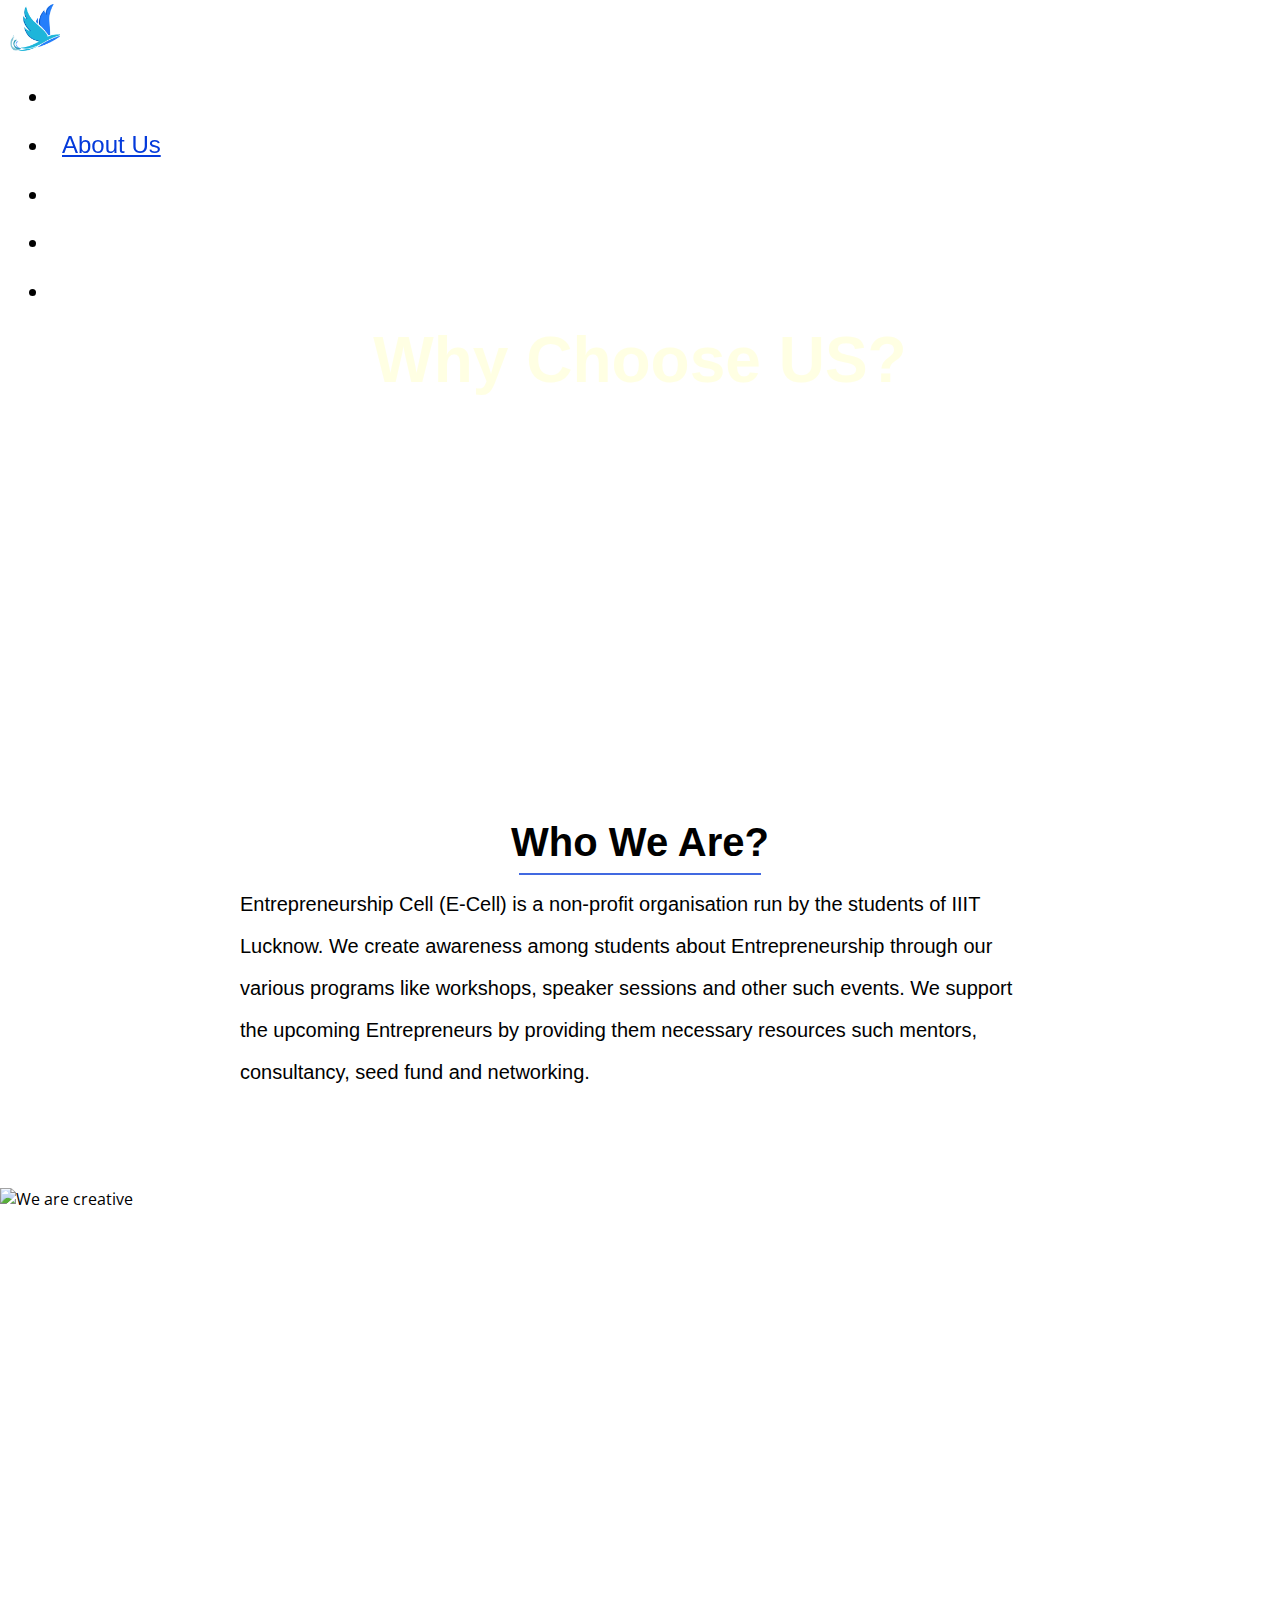
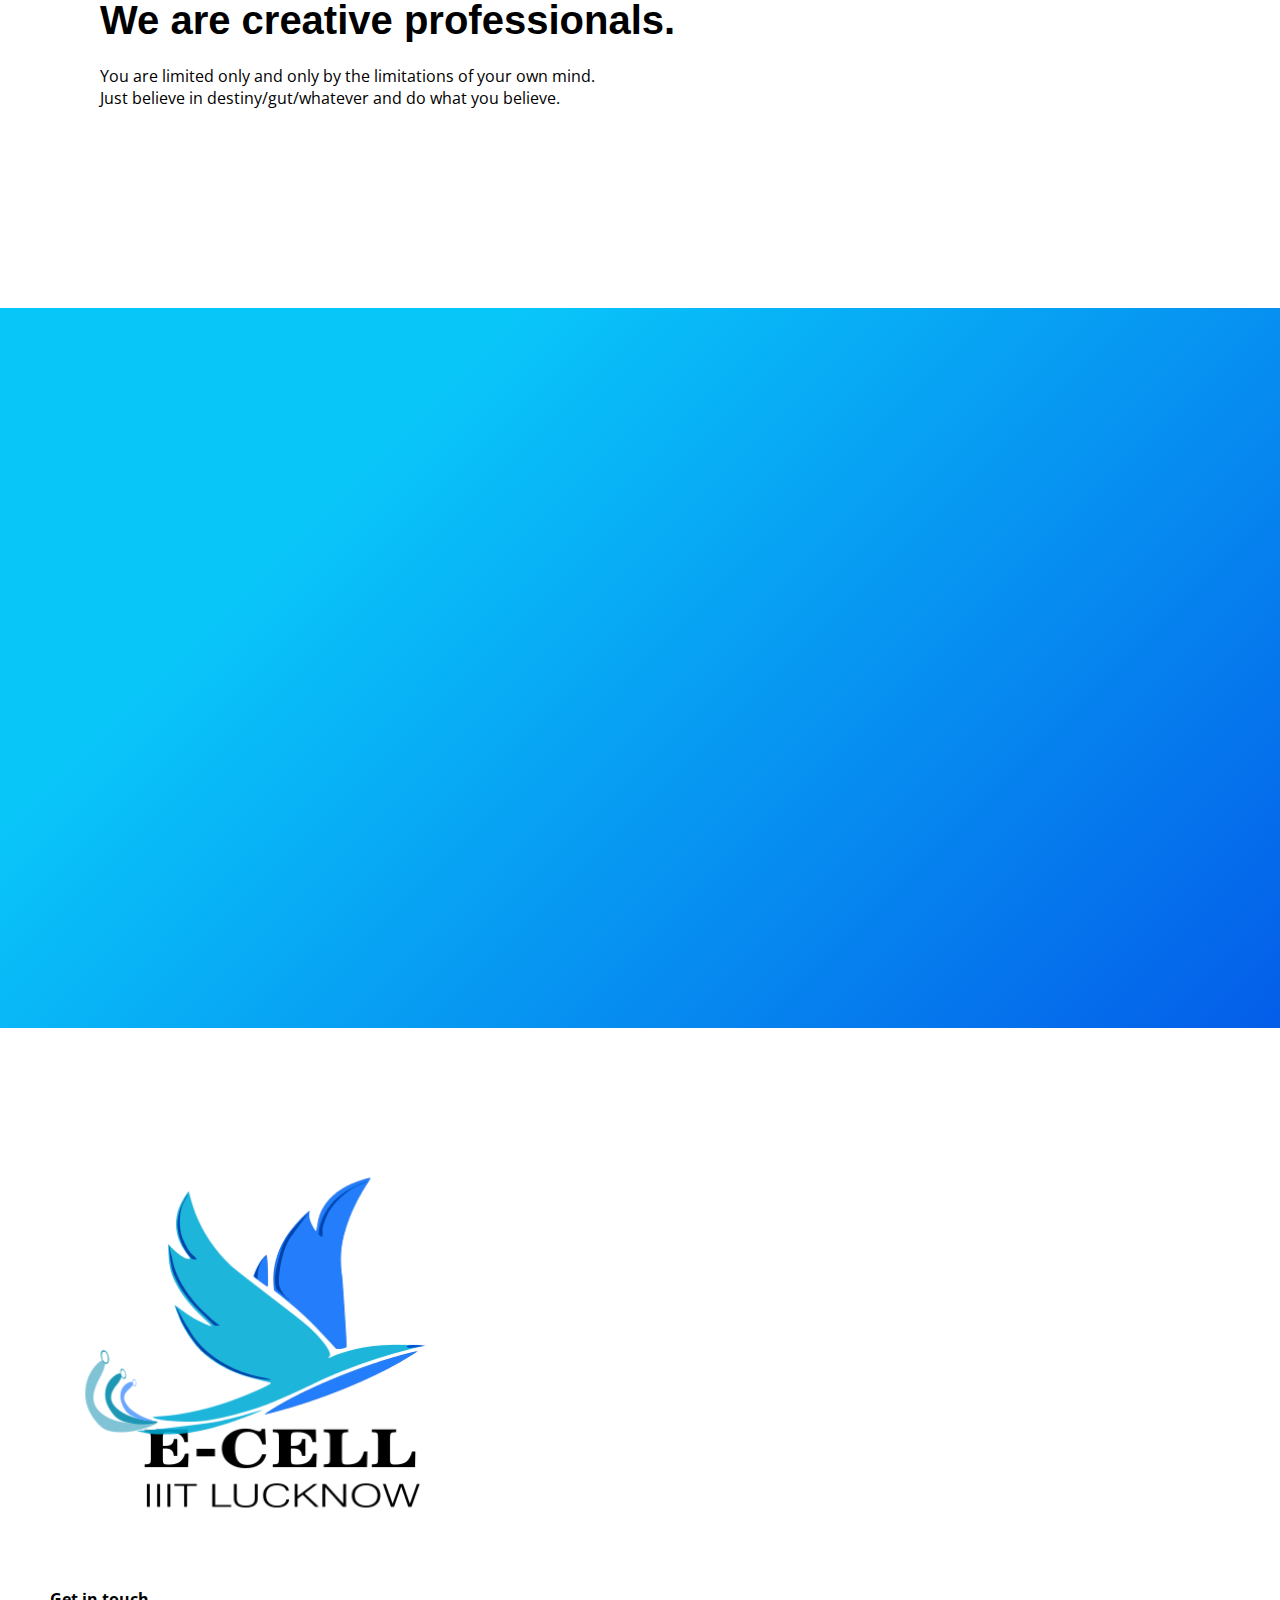
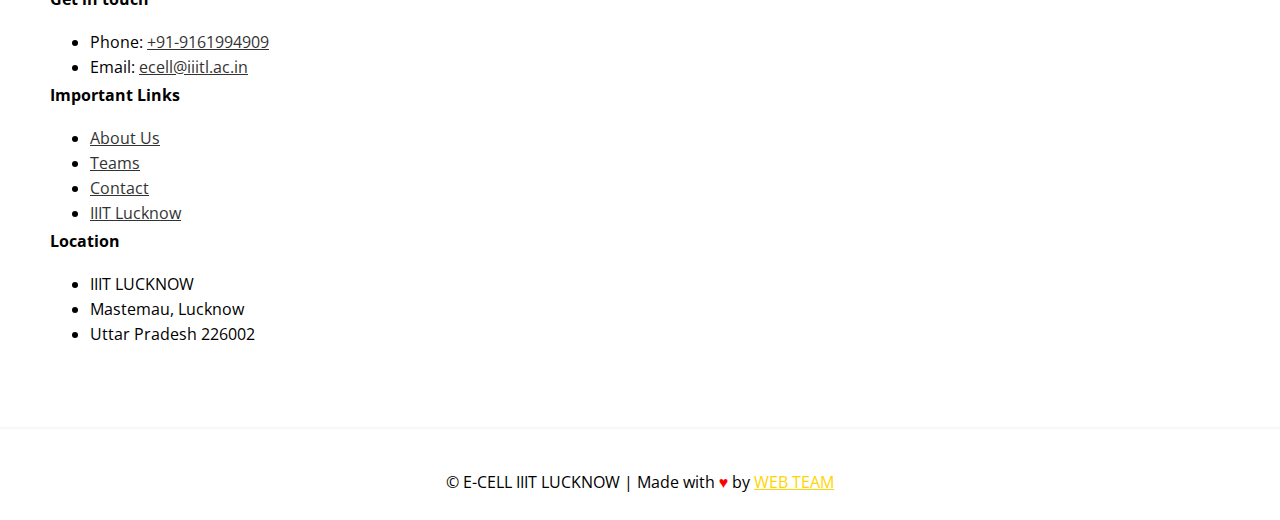
==== about-us.html @ 25e3144c "added important link" ====
<!DOCTYPE html>
<html lang="en">
<head>

    <meta http-equiv="Content-Type" content="text/html; charset=utf-8">
    <meta http-equiv="X-UA-Compatible" content="IE=edge">

    <title>About Us | E-CELL IIIT Lucknow</title>
    <meta name="keywords" content="html, css, twitter bootstrap, javascript, jquery, responsive, e cell, e-cell, lucknow, IIITL">

    <meta name="viewport" content="width=device-width, minimum-scale=1.0, maximum-scale=1.0">
    <meta name="apple-mobile-web-app-capable" content="yes">

    <link href='http://fonts.googleapis.com/css?family=Open+Sans:400,300,600,700' rel='stylesheet' type='text/css'>
    <script src="https://kit.fontawesome.com/bdee93272c.js" crossorigin="anonymous"></script>

    <link rel="icon" type="image/png" sizes="16x16" href="assets/img/logo.png">
    <link href="assets/css/bootstrap.min.css" rel="stylesheet">
    <link href="assets/css/style.css" rel="stylesheet">
    <link href="assets/css/responsive.css" rel="stylesheet">
    <link href="assets/css/colors.css" rel="stylesheet">


</head>
<body>

    <header id="masthead" class="site-header" data-anchor-target=".hero" data-top="background: rgba(59,58,54,0); border-bottom-color: rgba(226,226,226,0);" data-top-bottom="background: rgba(59,58,54,1); border-bottom-color: rgba(226,226,226,1);">

        <nav id="primary-navigation" class="site-navigation">

            <div class="container-fluid">

                <div class="navbar-header">

                    <a href="index.html" class="site-title yellow-text"><img src="assets/img/E-cell-Bird.png" class="site-logo"></a>

                </div>

                <div class="main-menu" id="perfect-navbar-collapse">

                    <ul class="nav navbar-nav navbar-right">

                        <li class="right-nav-links"><a href="index.html">Home</a></li>
                        <li class="active right-nav-links"><a href="about-us.html">About Us</a></li>
                        <li class="right-nav-links"><a href="teams.html">Teams</a></li>
                        <li class="right-nav-links"><a href="https://ecell-iiitl.github.io/Start-the-buckup/">Events</a></li>
                        <li class="right-nav-links"><a href="contact.html">Contact</a></li>

                    </ul>

                </div>

            </div>

        </nav>

    </header>

    <div class="hero hero-max-720 hero-about-us background-overlay">

        <div class="hero-text">
            <h1 class="white-text">Why Choose US?</h1>
        </div>
        <div class="hero-arrow">
             <a class="scrollTo" href="#"><i class="fa fa-angle-down" aria-hidden="true"></i></a>
        </div>

    </div>

    <main id="main" class="site-main">

        <section class="site-section-small section-who-we-are">

            <div class="container-fluid">

                <h2 class="section-title text-center pb-50">Who We Are?</h2>
                <hr class="custom-hr">

                <div class="row">

                    <div class="col container-fluid-custom">
                        <p class="section-text">Entrepreneurship Cell (E-Cell) is a non-profit organisation run by the students of IIIT Lucknow. We create awareness
                            among students about Entrepreneurship through our various programs like workshops, speaker sessions and other such events. We support the upcoming Entrepreneurs by providing them necessary resources such mentors, consultancy, seed fund and networking.</p>
                    </div>
                </div>
            </div>

        </section>

        <section class="section-we-are-creative">

            <div class="container-fluid">

                <div class="row">

                    <div class="col-sm-6 hidden-xs">
                        <img class="img-carousel" src="assets/img/we-are-creative.jpg" alt="We are creative">
                    </div>

                    <div class="col-sm-6 project gradient yellow-bg">

                        <div class="project-content">

                            <h3 class="section-title">We are creative professionals.</h3>
                            <br>
                            <p class="small-title mb-30">You are limited only and only by the limitations
                                of your own mind. Just believe in destiny/gut/whatever and do what you believe.
                            </p>
                            <a href="./contact.html" class="white-text">Contact Us</a>

                        </div>

                    </div>

                </div>

            </div>

        </section>

        <section class="social-networks">

            <div class="container-fluid">

                <div class="row">

                    <a class="white-text black-bg twitter-bg" href="https://www.youtube.com/channel/UCRnnUmtMdoRbL9l6kGh3LZQ" target="_blank"><i class="fab fa-youtube" aria-hidden="true"></i></a>
                    <a class="white-text gray-bg facebook-bg" href="https://www.facebook.com/ecelliiitl/" target="_blank"><i class="fa fa-facebook" aria-hidden="true"></i></a>
                    <a class="white-text black-bg google-plus-bg" href="mailto:ecell@iiitl.ac.in" target="_blank"><i class="fa fa-google-plus" aria-hidden="true"></i></a>
                    <a class="white-text gray-bg linkedin-bg" href="https://www.linkedin.com/company/e-cell-iiit-lucknow/" target="_blank"><i class="fa fa-linkedin" aria-hidden="true"></i></a>

                </div>

            </div>

        </section>

    </main>

    <footer id="colophon" class="site-footer">

        <div class="container">

            <div class="row">

                <div class="col-md-3 col-xs-6">

                    <div class="mb-xs-20">
                        <a href="index.html" class="site-title yellow-text"><img src="assets/img/eCell-Logo.png" class="footer-logo"></a>
                        <p class="mb-0"></p>
                    </div>

                </div>

                <div class="col-md-3 col-xs-6">

                    <div class="mb-xs-20">
                        <h4 class="small-title">Get in touch</h4>
                        <ul class="list-unstyled">
                            <li>Phone: <a href="tel:+9161994909">+91-9161994909</a></li>
                            <li>Email: <a href="mailto:ecell@iiitl.ac.in">ecell@iiitl.ac.in</a></li>
                        </ul>
                    </div>

                </div>

                <div class="col-md-3 col-xs-6">

                    <div class="mb-xs-20">
                        <h4 class="small-title">Important Links</h4>
                        <ul class="list-unstyled">
                            <li><a href="about-us.html">About Us</a></li>
                            <li><a href="teams.html">Teams</a></li>
                            <li><a href="contact.html">Contact</a></li>
                            <li><a href="https://iiitl.ac.in/">IIIT Lucknow</a></li>
                        </ul>
                    </div>

                </div>

                <div class="col-md-3 col-xs-6">

                    <div class="mb-xs-20">
                        <h4 class="small-title">Location</h4>
                        <ul class="list-unstyled">
                            <li>IIIT LUCKNOW</li>
                            <li>Mastemau, Lucknow</li>
                            <li>Uttar Pradesh 226002</li>

                        </ul>
                    </div>

                </div>

            </div>

        </div>

        <div class="copyright">
            <p>&copy; E-CELL IIIT LUCKNOW | Made with <font style="color:red">&hearts;</font> by <a href="teams.html#web-team" class="yellow-text">WEB
                    TEAM</a></p>
        </div>

    </footer>


    <script src="https://ajax.googleapis.com/ajax/libs/jquery/3.1.1/jquery.min.js"></script>
    <script src="assets/js/bootstrap.min.js"></script>
    <script src="assets/js/jquery.slicknav.min.js"></script>
    <script src="assets/js/slick.min.js"></script>
    <script src="assets/js/touchswipe.min.js"></script>
    <script src="assets/js/skrollr.min.js"></script>
    <script src="assets/js/jquery.countTo.min.js"></script>
    <script src="assets/js/script.js"></script>

</body>
</html>
---- assets/css/style.css ----
/*
* - CUSTOM RESETS
    - Buttons
    - Forms
* - ELEMENTS
    - Tabs
    - Accordion
    - Slick Slider
* - LAYOUT
* - HEADER
    - Site Logo
    - Navigation
* - HERO (BANNER)
* - HOMEPAGE SECTIONS
    - Quote
    - Featured Works
    - Service
    - Team
    - Social networks
* - PAGES
    - ABOUT-US
    - CONTACT
* - FOOTER
*
*/

/* CUSTOM RESETS
================================================== */
/* body{
  background-image: url(contact-background-image.jpg);
} */



.gradient{
  /* background: rgb(34,227,223); */
  background-color: #045de9;
  background-image: linear-gradient(315deg, #045de9 0%, #09c6f9 74%);
}
html {
  scroll-behavior: smooth;
}
/* a {
     color: #ffd500;
} */
.tagline-description{
  line-height: 1.7em;
  font-size:1.2em;
}
.tag-title{
  font-size:2em !important;
  padding-bottom:6%;
  padding-left:5%;
}
.site-logo{
  width:50px;
  /* height:14%; */

}
.footer-logo{
  width:40%;
  height:40%;
}
.right-nav-links{
  margin-top:1.5%;
  font-family: 'Oxygen', sans-serif;
}
a:focus,
a:hover {
    color: #3B3A36;
    outline: 0 none;
    text-decoration: none;
}

a,
button {
    transition: all 0.25s ease-in-out;
    -moz-transition: all 0.25s ease-in-out;
    -webkit-transition: all 0.25s ease-in-out;
    -o-transition: all 0.25s ease-in-out;
    -ms-transition: all 0.25s ease-in-out;
    cursor: pointer;
}

h1, h2, h3, h4, h5, h6 {
    margin-top: 0;
}

.IIE-cards{
  padding-bottom:30px;   /*in phone view for proper view*/
}
.IIE-container{
  padding-bottom: 0px !important;
  padding-top:70px !important;
}
.IIE-row{
  padding-left:0px !important;
  padding-right:0px !important;
}
.container-fluid-custom{
  max-width: 55%;
  margin:auto;
}
.top-team-page{
  width:80%;
}
.custom-hr{
  border: 1px solid royalblue;
  width:20%;
}
.nr-custom-hr{
  border: 1px solid red;
  width:50%;
}
.br-custom-hr{
  border: 1px solid royalblue;
  width:50%;
}

.team-hr{
 border: 1px solid royalblue;
}
.team-titles{                           /*for team page titles fonts*/
  font-family: 'Rubik', sans-serif;
}
.team-core-heading{
  margin-bottom:2vw;
  margin-top:2vw;
}
@media (max-width: 1500px) {
  .container-fluid-custom {
    max-width: 95% !important;
  }
}
@media (max-width: 750px){
  .custom-hr{
    width:33%;
  }
  .team-hr{
    width:80%;
  }
}


/*
 * Buttons
 */
.btn {
    background-color: #fff;
    color: #292a2c;
    font-size: 16px;
    line-height: 45px;
    padding: 0 50px;
    border: 0;
    border-radius: 0;
}

.btn i {
  font-size: 20px;
}

/* btn sizes */
.btn-small {
    font-size: 12px;
    line-height: 24px;
    padding: 0 20px;
}

.btn-medium {
    font-size: 14px;
    line-height: 36px;
    padding: 0 30px;
}

/* btn colors */
.btn-yellow {
    background-color: #ffd500;
    color: #fff;
}

.btn-transparent {
    border:1px solid #e6e6e8;
    background: transparent;
}

.btn-yellow-transparent {
    color: #de614b;
    border: 1px solid #de614b;
}

.btn:hover,
.btn:focus {
    background-color: #d5d5d5;
    outline: none;
    box-shadow: none;
}

.btn-yellow-border {
    border: 1px solid #ffd500;
}

.btn.btn-yellow-border:hover,
.btn.btn-yellow-border:focus {
    background-color: #ffd500;
    color: #fff;
}

.btn-gray-border {
    border: 1px solid #d5d5d5;
}

.btn.btn-gray-border:hover,
.btn.btn-gray-border:focus {
    background-color: #d5d5d5;
}


/*
 * Forms
 */

 /* Input fields */
.form-control {
    position: relative;
    height: 40px;
    width: 100%;
    padding: 10px;
    margin-bottom: 15px;
    border-radius: 0;
    box-shadow: none;
    background-color: #f9f8f8;
    border: 1px solid #f9f8f8;
    outline: 0 none transparent;
    -webkit-appearance:none;
    transition: border-color 0.25s ease-in-out;
    -moz-transition: border-color 0.25s ease-in-out;
    -webkit-transition: border-color 0.25s ease-in-out;
    -o-transition: border-color 0.25s ease-in-out;
    -ms-transition: border-color 0.25s ease-in-out;
}

textarea {
    min-height: 160px;
    resize: none;
}

.form-control:focus {
    border-color: #0ecff1;
    box-shadow: none;
}

.form-horizontal a {
    display: inline-block;
}

input[type=search] + button {
    border: 0;
    background: none;
    position: absolute;
    top: 50%;
    right: 5px;
    transform: translateY(-50%);
    -moz-transform: translateY(-50%);
    -webkit-transform: translateY(-50%);
    -o-transform: translateY(-50%);
    -ms-transform: translateY(-50%);
}

input[type=search] + button:hover,
input[type=search] + button:focus {
    color: #ffd500;
}

/* Checkbox fields */
input[type=checkbox],
input[type=radio] {
    position: absolute;
    visibility: hidden;
    height: auto;
    margin-top: 0;
}

.checkbox {
    margin: 0;
}

.checkbox + .checkbox,
.radio-btn + .radio-btn {
    margin-top: 15px;
}

.checkbox [type="checkbox"]:not(:checked) + label,
.checkbox [type="checkbox"]:checked + label {
    position: relative;
    padding-left: 30px;
    cursor: pointer;
}

.checkbox [type="checkbox"]:not(:checked) + label:before,
.checkbox [type="checkbox"]:checked + label:before {
    content: '';
    position: absolute;
    left:0;
    width: 20px;
    height: 20px;
    background-color: #f9f8f8;
    border: 1px solid #f9f8f8;
    box-shadow: none;
    transition: border-color .2s;
    -webkit-transition: border-color .2s;
    -ms-transition: border-color .2s;
    -o-transition: border-color .2s;
    -ms-transition: border-color .2s;
}

.checkbox [type="checkbox"]:not(:checked) + label:after,
.checkbox [type="checkbox"]:checked + label:after {
    content: '\f00c';
    font-family: 'FontAwesome';
    position: absolute;
    top: 50%;
    left: 3px;
    font-size: 15px;
    color: #ffd500;;
    transform: translateY(-50%);
    -webkit-transform: translateY(-50%);
    -ms-transform: translateY(-50%);
    -o-transform: translateY(-50%);
    -ms-transform: translateY(-50%);
      transition: opacity .2s;
    -webkit-transition: opacity .2s;
    -ms-transition: opacity .2s;
    -o-transition: opacity .2s;
    -ms-transition: opacity .2s;
}

.checkbox [type="checkbox"]:not(:checked) + label:after {
    opacity: 0;
}

.checkbox [type="checkbox"]:checked + label:after {
    opacity: 1;
}

.checkbox [type="checkbox"]:disabled:not(:checked) + label:before,
.checkbox [type="checkbox"]:disabled:checked + label:before {
    box-shadow: none;
    border-color: #bbb;
    background-color: #ddd;
}

.checkbox [type="checkbox"]:disabled:checked + label:after {
    color: #999;
}
.checkbox [type="checkbox"]:disabled + label {
    color: #aaa;
}

.checkbox [type="checkbox"]:checked:focus + label:before,
.checkbox [type="checkbox"]:not(:checked):focus + label:before {
    border: 1px dotted #ffd500;
}

.checkbox [type="checkbox"]:not(:checked) + label:hover:before,
.checkbox [type="checkbox"]:checked + label:hover:before {
    border: 1px solid #ffd500;
}

/* Radiobutton fields */
.radio-btn label {
    font-weight: 400;
}

.radio-btn [type="radio"]:not(:checked) + label,
.radio-btn [type="radio"]:checked + label {
    position: relative;
    padding-left: 30px;
    cursor: pointer;
    margin-bottom: 0;
}

.radio-btn [type="radio"]:not(:checked) + label:before,
.radio-btn [type="radio"]:checked + label:before {
    content: '';
    position: absolute;
    left:0;
    top: 50%;
    width: 20px;
    height: 20px;
    background-color: #f9f8f8;
    border: 1px solid #f9f8f8;
    border-radius: 50px;
    box-shadow: none;
    transform: translateY(-50%);
    -webkit-transform: translateY(-50%);
    -ms-transform: translateY(-50%);
    -o-transform: translateY(-50%);
    -ms-transform: translateY(-50%);
    transition: border-color .2s;
    -webkit-transition: border-color .2s;
    -ms-transition: border-color .2s;
    -o-transition: border-color .2s;
    -ms-transition: border-color .2s;
}

.radio-btn [type="radio"]:not(:checked) + label:after,
.radio-btn [type="radio"]:checked + label:after {
    content: '';
    position: absolute;
    width: 12px;
    height: 12px;
    top: 50%;
    left: 4px;
    background-color: #ffd500;
    border-radius: 50px;
    transform: translateY(-50%);
    -webkit-transform: translateY(-50%);
    -ms-transform: translateY(-50%);
    -o-transform: translateY(-50%);
    -ms-transform: translateY(-50%);
    transition: opacity .2s;
    -webkit-transition: opacity .2s;
    -ms-transition: opacity .2s;
    -o-transition: opacity .2s;
    -ms-transition: opacity .2s;
}

.radio-btn [type="radio"]:not(:checked) + label:after {
    opacity: 0;
}
.radio-btn [type="radio"]:checked + label:after {
    opacity: 1;
}

.radio-btn [type="radio"]:disabled:not(:checked) + label:before,
.radio-btn [type="radio"]:disabled:checked + label:before {
    box-shadow: none;
    border-color: #bbb;
    background-color: #ddd;
}

.radio-btn [type="radio"]:disabled:checked + label:after {
    color: #999;
}

.radio-btn [type="radio"]:disabled + label {
    color: #aaa;
}

.radio-btn [type="radio"]:checked:focus + label:before,
.radio-btn [type="radio"]:not(:checked):focus + label:before {
    border: 1px dotted #ffd500;
}

.radio-btn [type="radio"]:checked + label:hover:before,
.radio-btn [type="radio"]:not(:checked) + label:hover:before {
    border: 1px solid #ffd500;
}

/* Selectpicker */
.selectpicker-hidden {
    display: none;
    visibility: hidden;
    padding-right: 10px;
}

.selectpicker {
    cursor: pointer;
    position: relative;
    font-size: 16px;
    width: 220px;
    height: 40px;
}

.selectpicker-styled {
    position: absolute;
    top: 0;
    right: 0;
    bottom: 0;
    left: 0;
    padding: 8px 15px;
    background-color: #f9f8f8;
    border: 1px solid #f9f8f8;
    -moz-transition: all 0.2s ease-in;
    -o-transition: all 0.2s ease-in;
    -ms-transition: all 0.2s ease-in;
    -webkit-transition: all 0.2s ease-in;
    transition: all 0.2s ease-in;
}

.selectpicker-styled:after {
    content: "\f107";
    font-family: "FontAwesome";
    position: absolute;
    top: 50%;
    right: 10px;
    transform: translateY(-50%);
    -moz-transform: translateY(-50%);
    -webkit-transform: translateY(-50%);
    -o-transform: translateY(-50%);
    -ms-transform: translateY(-50%);
}

.selectpicker-styled:hover,
.selectpicker-styled:active,
.selectpicker-styled.active {
    border-color: #ffd500;
}

.selectpicker-styled:active:after,
.selectpicker-styled.active:after {
    content: "\f106";
}

.selectpicker-options {
    display: none;
    position: absolute;
    top: 100%;
    right: 0;
    left: 0;
    z-index: 999;
    margin: 0;
    padding: 0;
    list-style: none;
    background-color: #f9f8f8;
}

.selectpicker-options li {
    padding: 12px 15px;
    border: 1px solid #ffd500;
    border-top: 0;
    -moz-transition: all 0.15s ease-in;
    -o-transition: all 0.15s ease-in;
    -ms-transition: all 0.15s ease-in;
    -webkit-transition: all 0.15s ease-in;
    transition: all 0.15s ease-in;
}

.selectpicker-options li:hover {
    color: #ffd500;
    border-color: #ffd500;
}

/* ELEMENTS
================================================== */
/*  Tabs  */
.tab-style {
    border-bottom: none;
}

.tab-style + .tab-content {
    padding: 15px;
    background-color: #f9f8f8;
}

.nav-tabs.tab-style > li.active > a {
    background-color: #ffd500;
    border: 1px solid #ffd500;
}

.nav-tabs.tab-style > li > a {
    position: relative;
    color: #333333;
    margin-right: 0;
    background-color: #f9f8f8;
    border: 1px solid #f9f8f8;
    border-radius: 0;
}

.nav-tabs.tab-style > li + li {
    margin-left: 10px;
}

.nav-tabs.tab-style > li > a:hover {
    border-color: #ffd500;
}

/* Accordion */
.accordion.panel-group {
    margin-bottom: 0;
}

.accordion.panel-group .panel + .panel {
    margin-top: 0;
}

.accordion .panel {
    border: 0;
    box-shadow: none;
}

.accordion .collapsed {
    height: auto;
}

.accordion .panel-heading {
    background-color: transparent;
    padding: 0;
}

.accordion .panel-heading a {
    display: inline-block;
    position: relative;
    width: 100%;
    padding: 10px 40px 10px 15px;
    color: #333;
    background-color: #ffd500;
}

.accordion .panel-heading a.collapsed {
    background-color: #f9f8f8;
}

.accordion .panel-heading a.collapsed:hover,
.accordion.accordion-gray .panel-heading a.collapsed:hover{
    background-color: #ffd500;
}

.accordion .panel-heading a.collapsed::after {
  content: "\f107";
}

.accordion .panel-heading a::after {
  font-family: "FontAwesome";
  content: "\f106";
  position: absolute;
  top: 50%;
  right: 15px;
  transform: translateY(-50%);
  -moz-transform: translateY(-50%);
  -o-transform: translateY(-50%);
  -ms-transform: translateY(-50%);
  -webkit-transform: translateY(-50%);
}

.accordion .panel-group .panel-heading + .panel-collapse > .panel-body,
.accordion .panel-default > .panel-heading + .panel-collapse > .panel-body {
  background-color: #f9f8f8;
  border: none;
}

/* Accordion-gray */
.accordion.accordion-gray  .panel-heading a {
  color: #fff;
}

.accordion.accordion-gray .panel-heading a.collapsed {
  background-color: #3B3A36;
}

/* Slider */
.slick-slider {
  position: relative;
  display: block;
  box-sizing: border-box;
  -webkit-user-select: none;
     -moz-user-select: none;
      -ms-user-select: none;
          user-select: none;
  -webkit-touch-callout: none;
  -khtml-user-select: none;
  -ms-touch-action: pan-y;
      touch-action: pan-y;
  -webkit-tap-highlight-color: transparent;
}

.slick-list {
  position: relative;
  display: block;
  overflow: hidden;
  margin: 0;
  padding: 0;
}

.slick-list:focus {
  outline: none;
}

.slick-list.dragging {
  cursor: pointer;
  cursor: hand;
}

.slick-slider .slick-track,
.slick-slider .slick-list  {
  -webkit-transform: translate3d(0, 0, 0);
     -moz-transform: translate3d(0, 0, 0);
      -ms-transform: translate3d(0, 0, 0);
       -o-transform: translate3d(0, 0, 0);
          transform: translate3d(0, 0, 0);
}

.slick-track {
  position: relative;
  top: 0;
  left: 0;
  display: block;
}
.slick-track:before,
.slick-track:after {
  display: table;
  content: '';
}

.slick-track:after {
  clear: both;
}

.slick-loading .slick-track {
  visibility: hidden;
}

.slick-slide {
  display: none;
  float: left;
  height: 100%;
  min-height: 1px;
}

[dir='rtl'] .slick-slide {
    float: right;
}

.slick-slide img {
    display: block;
}

.slick-slide.slick-loading img {
    display: none;
}

.slick-slide.dragging img {
    pointer-events: none;
}

.slick-initialized .slick-slide {
    display: block;
}

.slick-loading .slick-slide {
    visibility: hidden;
}

.slick-vertical .slick-slide{
  display: block;
  height: auto;
  border: 1px solid transparent;
}

/* Dots */
.slick-dots {
  position: absolute;
  bottom: -25px;
  display: block;
  width: 100%;
  padding: 0;
  margin: 0;
  list-style: none;
  text-align: center;
}
.slick-dots li {
  position: relative;
  display: inline-block;
  width: 20px;
  height: 20px;
  margin: 0 5px;
  padding: 0;
  cursor: pointer;
}

.slick-dots li button {
  font-size: 0;
  line-height: 0;
  display: block;
  width: 20px;
  height: 20px;
  padding: 5px;
  cursor: pointer;
  color: transparent;
  border: 0;
  outline: none;
  background: transparent;
}

.slick-dots li button:hover,
.slick-dots li button:focus {
  outline: none;
}

/* LAYOUT
================================================== */
html, body {
  width: 100%;
  height: 100%;
  margin: 0;
  padding: 0;
  font-family: 'Open Sans', sans-serif !important;
}

/* Background colors */
.gray-bg {
  background-color: #eee;
}

.yellow-bg {
  background-color: #ffd500;
}

.black-bg {
  background-color: #000;
}

.light-gray-bg {
  background-color: #f9f8f8;
}

.transparent-bg {
  background: transparent;
}

/* Hover backgrounds socials */
a.twitter-bg:hover {
  background-color: #FF0000;
  border-color: #FF0000;
}

a.facebook-bg:hover{
  background-color: #3b5998;
  border-color: #3b5998;
}

a.google-plus-bg:hover{
  background-color: #dd4b39;
  border-color: #dd4b39;
}

a.message-bg:hover {
  background-color: #ff6600;
}

a.linkedin-bg:hover {
  background-color: #007bb5;
  border-color: #007bb5;
}

a.instagram-bg:hover {
  background-color: #125688;
  border-color: #125688;
}

a.white-text:hover {
  color: #333;
}

/* Text colors */
.white-text {
  color: #fff;
}

.gray-text {
  color: #333;
}

.yellow-text {
  color: #ffd500;
}

/* Text styles */
.italic-text {
  font-style: italic;
}

.serif-text {
  font-family: 'Times new roman', serif;
  font-size: 26px;
  margin: 0;
}

/* Breadcrumb */
.breadcrumb {
  border-radius: 0;
  background-color: transparent;
  padding-left: 0px;
}

.breadcrumb li a {
  color: #777e88;
}

.breadcrumb li a:hover {
  text-decoration: underline;
}

.breadcrumb .active {
  color: #ffd500;
}

/* Pagination */
.pagination {
  margin: 0;
  vertical-align: middle;
}

.pagination > li > a {
  border: none;
  color: #292a2c;
  background-color: #f9f8f8;
  padding: 10px 15px;
  font-size: 12px;
}

.pagination > li + li > a {
  margin-left: 5px;
}

.pagination > li.active > a,
.pagination > li > a:hover,
.pagination > li.active > a:hover {
  background-color: #ffd500;
  color: #fff;
}

.pagination > li:first-child > a {
  border-top-left-radius: 0;
  border-bottom-left-radius: 0;
}

.pagination > li:last-child > a {
  border-top-right-radius: 0;
  border-bottom-right-radius: 0;
}

.pagination > li.more > a {
  margin-left: 0;
  padding: 10px 5px;
  pointer-events: none;
  background-color: transparent;
}

.pagination > li.more + li > a {
  margin-left: 0;
}

/* small-title */
.small-title {
  font-size: 16px;
  margin: 0;
}

/* blockquote */
blockquote {
  padding: 0;
  border: 0;
  font-family: 'Times new roman';
}

/* Margin and padding resets */
.mb-0 {margin-bottom: 0px!important;}
.mb-10 {margin-bottom: 10px;}
.mb-30 {margin-bottom: 30px!important;}
.mb-50 {margin-bottom: 50px!important;}
.mb-120 {margin-bottom: 120px!important;}
.my-90 {margin: 90px 0;}
.pb-80 {padding-bottom: 80px!important;}
.pl-100 {padding-left: 100px;}

/* HEADER
================================================== */
.site-header {
  padding: 4px 10px;
  background-color: rgba(59,58,54,0);
  position: fixed;
  width: 100%;
  border-bottom: 1px solid rgba(226,226,226,0);
  z-index: 3;
}

.site-header-fill {
  background-color: rgba(59,58,54,1);
  border-bottom: 1px solid rgba(226,226,226,1);
}

/* Site-logo */

.site-title span {
  font-weight: 700;
}

.site-title a:hover {
  color: #fff;
}

.site-title.yellow-text:hover  {
  color: #ffd500;
}

/* Navigation */
.navbar-nav.navbar-right {
  /* margin-right: 0 !important; */
  font-size:1.5em !important;

}

.navbar-nav > li > a,
.slicknav_nav > li > a {
  line-height: 30px;
  padding: 0 5px ;
  margin:  0 7px;
  /* font-weight: lighter; */
  color: #fff;
}

.navbar-nav > li > a:hover,
.navbar-nav > li.active > a,
.navbar-collapse li a:hover,
.dropdown.open > a,
.dropdown-menu a:hover,
.dropdown:hover > a,
.dropdown-menu>li>a:focus,
.dropdown-menu li a:hover,
.slicknav_nav li.active > a,
.slicknav_nav .dropdown.active > a a,
.slicknav_nav .active .active a {
  color:rgb(4, 58, 219);
}

.slicknav_nav > li > a .slicknav_arrow {
  color: #fff;
}

.dropdown-menu li.active a,
.dropdown-menu li.active a:hover {
  background-color: transparent;
  color: #ffd500;
}

.navbar-nav > li > a:hover,
.navbar-nav > li > a:focus,
.nav .open > a,
.nav .open > a:focus,
.nav .open > a:hover,
.navbar-collapse li a:hover,
.dropdown-menu a:hover,
.dropdown:hover > a,
.dropdown-menu>li>a:focus,
.dropdown-menu li a:hover  {
  background-color: ;
  color:rgb(4, 58, 219)

}

.dropdown-menu {
  display: block;
  opacity: 0;
  visibility: hidden;
  border-radius: 0;
  border: 0;
  border-top: 5px solid #ffd500;
  transition: all 0.2s;
  -moz-transition: all 0.2s;
  -webkit-transition: all 0.2s;
  -o-transition: all 0.2s;
  -ms-transition: all 0.2s;
  -webkit-transition-delay: 0.3s;
  transition-delay: 0.3s;
}

.navbar-nav > li > .dropdown-menu {
  margin-top: 10px;
}

.navbar-nav li a:hover + .dropdown-menu,
.dropdown-menu:hover {
  opacity: 1;
  visibility: visible;
}

.dropdown-menu li a {
  padding: 5px 15px;
}

/* HERO
================================================== */
.hero {
  background: url(../img/bulb.lnk) center no-repeat;
  height: 100%;
  width: 100%;
  display: table;
  position: relative;
  background-size: cover;
  opacity: 0.8;
}

.hero-max-720 {
  max-height: 720px;
}

.hero-about-us {
 background-image: url(../img/about-us.jpg);
 background-size: center cover;
}

.hero-contact {
 background-image: url(../img/contact-2.jpg);
 background-size: center cover;
}

.background-overlay:before {
  content: '';
  /* background-color: rgba(3,3,3, 0.6); */
  height: 100%;
  width: 100%;
  position: absolute;
  top: 0;
  left: 0;
  z-index: 0;
}

.hero-text {
  color: #fff;
  display: table-cell;
  vertical-align: middle;
  position: relative;
  /* font-family:"Poiret+One"; */
  /* font-family:"Dosis"; +1 */
  /* font-family:"Exo"; */
  /* font-family:"Oswald"; */
  /* font-family:"Raleway"; +2 */
  font-family: 'Livvic', sans-serif;
  /* font-family: 'Press Start 2P', cursive; */

}

.hero-text h1 {
  max-width: 790px;
  width: 100%;
  padding: 0 15px;
  font-size: 64px;
  font-weight: 700;
  text-align: center;
  margin: 0 auto;
  color: #ffffdd;
}

.hero-text span {
  position: relative;
  display: inline-block;
  padding-bottom: 20px;
}

.hero-arrow {
  position: absolute;
  bottom: 5%;
  left: 50%;
  transform: translateX(-50%);
  -moz-transform: translateX(-50%);
  -webkit-transform: translateX(-50%);
  -o-transform: translateX(-50%);
  -ms-transform: translateX(-50%);
}

.hero-arrow a {
  color: #fff;
  font-size: 44px;
}

.hero-arrow a:hover {
  color: #ffd500;
}

/* SITEMAIN
================================================== */
.site-main {
  position: relative;
}

/* site-section */
.site-section {
  padding: 50px 0;
}

.site-section-small {
  padding: 90px 40px;
  /* background: url(backmain.jpg); */
}

.section-title {
  position: relative;
  font-size: 40px;
  font-weight: 700;
  /* padding: 30px 0 30px 0; */
  padding-top:10px;
  margin: 0;
  font-family: 'Rubik', sans-serif;
}

.section-title-big {
  font-size: 34px;
  margin:0 0 20px 0;
  font-weight: 700;
}

.section-title-small {
  font-size: 26px;
  margin: 0 0 10px 0;
  font-weight: 700;
}

.section-text {

  line-height: 42px; /*change 25 to 30px*/
  max-width: 800px;
  margin: 0px auto 5px;
  font-size:20px;
  font-family: 'Oxygen', sans-serif;
}

/* PAGES
================================================== */

/*
 * HOMEPAGE
 */

/* Section: Quote */
.quote {
  font-size: 18px;
  margin: 0 auto;
  max-width: 750px;
}

.quote-owner {
  font-weight: 700;
  margin-top: 20px;
  margin-bottom: 0;
}

/* Section: Works */
.section-works .col-md-12 {
	padding: 0 7.5px;
}

.section-works .row {
	margin: 0 -7.5px;
}

.section-works .col-xs-6 {
  padding-left: 7.5px;
  padding-right: 7.5px;
  height: 400px;
}

.section-works{
  padding: 0 7.5px;
}
/* .container-fluid {
  padding: 0px;
} */
.multi-item-controls {
  margin: 30px 0;
  height: 45px;
}

.multi-item-controls .carousel-control {
  background-image: none;
  position: relative;
  display: inline-block;
  width: 75px;
  height: 45px;
  padding: 0;
  opacity: 1;
}

.multi-item-controls .carousel-control i {
  line-height: 45px;
  font-size: 24px;
  color: #000;
  text-shadow: none;
}

.multi-item-carousel .cloneditem-1,
.multi-item-carousel .cloneditem-2,
.multi-item-carousel .cloneditem-3 {
display: none;
}

.img-carousel {
  display: block;
  width: 100vw;
  height: 100vh;
  max-width: 100%;
  max-height: 100%;
  object-fit: cover;
}

/* Section: Service */
.service {
  position: relative;
}

.service-content {
  padding-left: 80px;
}

.service + .service {
  margin-top: 20px;
}

.service p:last-child {
  margin-bottom: 0;
}

.service-icon {
  position: absolute;
  height: 65px;
  width: 65px;
  text-align: center;
  background-color: #f9f8f8;
  border-radius: 50%;
}
.fa-egg{
  color:#4169E1;
  font-size:30px;
  padding-top: 25%;

}

.service-icon .fa {
  font-size: 30px;
  line-height: 65px;
  color: #4169E1
  ;
}

.service-title {
  margin: 0 0 20px;
  font-weight: 700;
  font-size: 16px;
}

/* Section: Counter */
.counter-line:after{
  content: '';
  position: absolute;
  left: 0;
  top: 0;
  height: 100%;
  width: 1px;
  background-color: #4a4a4a;
}

.counter-line:first-child:after {
  content: none;
}

.counter {
  font-size: 60px;
  font-weight: 700;
  margin: 0;
}

/* Section: Team */
.four-slides-slider .col-md-3 {
  height: 240px;
}

.one-slide-slider {
  margin-bottom:  70px;
}

.team-member {
  width: 100%;
  padding: 20px;
}

.team-member-img {
  height: 320px;
  float: left;
  max-width: 270px;
  width: 100%;
}

.team-member-img-1 {
  background: url(../img/employee-1.jpg) no-repeat;
}

.team-member-info {
  padding:20px 0 0 330px;
}

.team-member-name {
  font-weight: 700;
  font-size: 16px;
  margin-top: 0;
}

.team-member-position {
  color: #ffd500;
  font-style: italic;
}

.team-member-text {
  margin: 40px 0;
  color: #777e88;
}

.social-links a {
  line-height: 30px;
  padding: 4px 7px;
  font-size: 14px;
  color: #333;
  border: 1px solid #eeeeee;
  border-radius: 50px;
}

.social-links a:hover {
  color: #fff;
}

.social-links a i {
  width: 14px;
  text-align: center;
}

.section-team .multi-item-controls {
  margin-bottom: 0;
}

/* Section: Clients */
.testimonials.slick-dotted.slick-slider {
  margin-bottom: 0;
}

.testimonial {
  padding: 25px;
  background-color: #fff;
}

.testimonial-content {
  min-height: 134px;
  padding: 10px 0 25px 170px;
  position: relative;
}

.testimonial-1 {
  background: url(../img/testimonial-1.jpg) no-repeat;
}

.testimonial-2 {
  background: url(../img/testimonial-2.jpg) no-repeat;
}

.testimonial-owner {
  position: absolute;
  bottom: 10px;
}

.testimonial-owner p {
  margin: 0;
  display: inline-block;
}

.testimonial-owner p:last-child {
  margin-left: 5px;
}

.slick-dots {
  top: -80px;
  bottom: 0;
  height: 20px;
}

.slick-dots li button {
  border-radius: 50%;
  background-color: #fff;
  height: 6px;
  width: 6px;
  padding: 3px;
  position: absolute;
  top: 50%;
  left: 50%;
  transform: translate(-50%,-50%);
  -webkit-transform: translate(-50%,-50%);
  -moz-transform: translate(-50%,-50%);
  -o-transform: translate(-50%,-50%);
  -ms-transform: translate(-50%,-50%);
}

.light-gray-bg .slick-dots li button {
  background-color: #3B3A36;
}

.slick-dots li button:before {
  display: none;
}

.slick-dots li.slick-active button,
.slick-dots li:not(.slick-active):hover button {
  padding: 5px;
  border: 1px solid #fff;
  background-color: transparent;
}

.light-gray-bg .slick-dots li.slick-active button,
.light-gray-bg .slick-dots li:not(.slick-active):hover button {
  border: 1px solid #3B3A36;
  background-color: transparent;
}

/* Section: Social networks  */
.social-networks a {
  line-height: 70px;
  text-align: center;
  width: 25%;
  float: left;
  font-size: 26px;
}

.social-networks a:hover {
  color: #fff;
}

/*
 * ABOUT-US
 */

/* Section: We-are-creative */
.section-we-are-creative .col-sm-6 {
  padding: 0;
  height: 720px;
}

.section-we-are-creative .img-carousel {
  height: 100%;
}

.project-content {
  padding:0 15px 0 100px;
  position: absolute;
  top: 50%;
  transform: translateY(-50%);
  -webkit-transform: translateY(-50%);
  -moz-transform: translateY(-50%);
  -o-transform: translateY(-50%);
  -ms-transform: translateY(-50%);
}

.project-content h2,
.project-content p {
  max-width: 500px;
  width: 100%;
}

/* Section: clients-2 */
.section-clients-2 .testimonial-content {
  margin: 0 auto;
  padding: 0;
  max-width: 750px;
  width: 100%;
  height: 100%;
  text-align: center;
}

.section-clients-2 .testimonial-content > p {
  font-size: 24px;
}

.testimonial-content img {
  height: 100px;
  width: 100px;
  margin: 20px auto 0;
  border-radius: 50%;
}

.section-clients-2 .testimonial-owner {
  position: relative;
  bottom: 0;
  margin-top: 20px;
}
.row .fa,
.row .far{
  color:white;
}

.section-clients-2 .slick-dots {
  top: auto;
  bottom: -35px;
}

/*
 * PORTFOLIO
 */

/* Section: Portfolio */
.col-lg-fifth {
  display: flex;
  justify-content: center;
  flex-direction: column;
}

.portfolio .col-sm-4,
.portfolio .col-xs-6 {
  height: 300px;
  padding: 0;
}

.portfolio-sorting  {
  margin-bottom: 60px;
}

.portfolio-sorting .btn {
  line-height: normal;
  width: auto;
  padding: 8px 12px;
  text-transform: uppercase;
  font-size: 10px;
}

.portfolio-sorting .btn + .btn {
  margin-left: 15px;
}

.portfolio-sorting .active,
.portfolio-sorting .btn:active {
  background-color: #ffd500;
  border-color: #ffd500;
  color: #fff;
  box-shadow: none;
}

.col-lg-fifth a {
  height: 300px;
  position: relative;
}

.portfolio-info::before {
  position: absolute;
  top: 50%;
  bottom: 50%;
  left: 100%;
  right: 100%;
  height: 2px;
  content: '';
  opacity: 0;
  transition: all 0.4s;
  -webkit-transition: all 0.4s;
  -moz-transition: all 0.4s;
  transition-delay: 0.6s;
  -webkit-transition-delay: 0.6s;
  -moz-transition-delay: 0.6s;
}

.portfolio-link:hover .portfolio-info::before {
  background: #ffffff;
  left: 0;
  right: 0;
  opacity: 1;
}

.portfolio-info-top,
.portfolio-info-bottom {
  height: 50%;
  overflow: hidden;
  width: 100%;
  position: absolute;
  left: 0;
  top: 0;
}

.portfolio-info-bottom {
  bottom: 0;
  top: auto;
}

.portfolio-link h3,
.portfolio-link p {
  margin: 0;
  padding: 20px;
  opacity: 0;
  position: absolute;
  top: 0;
  width: 100%;
  left: 0;
  -webkit-transition: opacity 0.45s, -webkit-transform 0.45s;
  transition: opacity 0.45s,-webkit-transform 0.45s, -moz-transform 0.45s, -o-transform 0.45s, transform 0.45s;
}

.portfolio-link h3 {
  text-align: center;
  display: inline-block;
  font-weight: 300;
  text-transform: uppercase;
  bottom: 0;
  color: #fff;
  background: rgba(0, 0, 0, 0.5);
  transform: translate3d(50%, 0%, 0);
  -moz-transform: translate3d(50%, 0%, 0);
  -webkit-transform: translate3d(50%, 0%, 0);
  -o-transform: translate3d(50%, 0%, 0);
  -ms-transform: translate3d(50%, 0%, 0);

}

.portfolio-link p {
  display: block;
  bottom: 0;
  text-align: left;
  font-weight: 300;
  top: 0%;
  background: #ffffff;
  transform: translate3d(-50%, 0%, 0);
  -moz-transform: translate3d(-50%, 0%, 0);
  -webkit-transform: translate3d(-50%, 0%, 0);
  -o-transform: translate3d(-50%, 0%, 0);
  -ms-transform: translate3d(-50%, 0%, 0);
}

.portfolio-link img {
  opacity: 1;
  -webkit-transition: opacity 0.35s;
  transition: opacity 0.35s;
}

.portfolio-link:hover img {
  opacity: 0.7;
}

.portfolio-link:hover h3,
.portfolio-link:hover p {
  transform: translate3d(0%, 0%, 0);
  -moz-transform: translate3d(0%, 0%, 0);
  -webkit-transform: translate3d(0%, 0%, 0);
  -o-transform: translate3d(0%, 0%, 0);
  -ms-transform: translate3d(0%, 0%, 0);
  opacity: 1;
}

/*
 * PORTFOLIO ITEM
 */

/* Section: Portfolio-item */
#PortfolioItemSlider {
 margin-bottom: 0;
}

.portfolio-date-cat-cl li {
  line-height: 20px;
}

#PortfolioItemSlider img.img-carousel {
  height: 640px;
}

#PortfolioItemSlider .slick-dots {
  top: auto;
  bottom: 20px;
}

.section-portfolio-item .small-title,
.social-links .small-title {
  font-size: 20px;
  font-weight: 700;
  text-transform: uppercase;
}

/*
 * BLOG
 */

/* Section: Blog */
.post-title {
  font-size: 24px;
  font-weight: 700;
  color: #333;
}

.post-img {
  max-height: 420px;
}

a.post-title:hover,
.blog-post > a:hover + .post-content .post-title {
  color: #ffd500;
}

.post-meta {
  margin-top: 15px;
}

.post-meta li {
  display: inline-block;
  position: relative;
}

.post-meta li + li {
  padding-left: 10px;
}

.post-meta li + li:before {
  content: '';
  padding: 2px;
  border-radius: 50px;
  background-color: #777e88;
  position: absolute;
  left: 2px;
  top: 50%;
  transform: translateY(-50%);
  -moz-transform: translateY(-50%);
  -webkit-transform: translateY(-50%);
  -o-transform: translateY(-50%);
  -ms-transform: translateY(-50%);
}

.post-meta li a {
  color: #333;
}

.post-meta li a:hover {
  color: #ffd500;;
}

.post-info {
  max-width: 40%;
  float: left;
  padding-right: 30px;
  display: inline-block;
}

.post-content .section-text {
  max-width: 100%;
  margin-bottom: 10px;
}

.post-img-slider .slick-dots{
  top: auto;
  bottom: 28px;
}

.post-content {
  margin: 25px 0 60px 0;
}

.col-md-12:last-child .post-content {
  margin-bottom: 0;
}

/*
 * Sidebar
 */
.widget + .widget {
  margin-top: 40px;
}

.widget-title {
  font-weight: 700;
}

/* Search-form */
.search-form  {
  position: relative;
}

.search-form input {
  margin-bottom: 0;
}

/* Categories */
.widget-categories li {
  margin-top: 15px;
}

.widget-categories li a {
  color: #777e88;
}

.widget-categories li a:hover {
  padding-left: 10px;
  color: #ffd500;
}

/* Latest-posts */
.widget-latest-posts {
  position: relative;
}

.posts-list li {
  min-height: 70px;
}

.posts-list li + li {
  margin-top: 30px;
}

.widget-thumb {
  position: absolute;
  left: 0;
  height: 70px;
  width: 70px;
}

 .widget-post-info {
  padding-left: 90px;
}

.widget-post-title {
  font-size: 14px;
  color: #333;
  line-height: 20px;
  transition: all 0.25s ease-in-out;
  -moz-transition: all 0.25s ease-in-out;
  -webkit-transition: all 0.25s ease-in-out;
  -o-transition: all 0.25s ease-in-out;
  -ms-transition: all 0.25s ease-in-out;
}

.widget-post-date {
  font-size: 12px;
  color: #333;
  margin: 10px 0 0 0;
}

.posts-list li a:hover .widget-post-title {
  color: #ffd500;
}

/* Tags */
.widget-tags ul li {
  display: inline-block;
  margin-bottom: 5px
}

.widget-tags ul li a {
  display: block;
  background-color: #f9f8f8;
  color: #292a2c;
  padding: 10px;
  font-size: 12px;
}

.widget-tags ul li a:hover {
  background-color: #ffd500;
  color: #fff;
}

/*
 * BLOG POST
 */

/* Section: Blog post  */
.post-information {
  position: relative;
  padding: 20px;
  margin-top: 70px;
  border: 1px solid #eee;
}

.post-comment {
  position: relative;
  margin-top: 40px;
}

.post-information img,
.post-comment img{
  float: left;
  height: 70px;
  width: 70px;
  border-radius: 50px;
}

.post-information-content,
.post-comment-content {
  padding-left: 95px;
  padding-top: 5px;
}

.post-author-name,
.post-comment-author-name {
  color: #000;
  font-weight: 700;
  margin-bottom: 5px;
}

.post-comment-author-name {
  display: inline-block;
}

.post-author-position {
  color: #777e88;
  font-style: italic;
  margin-bottom: 20px;
}

.post-comments {
  margin-top: 70px;
}

.post-comments h3 {
  font-weight: 700;
  margin-bottom: 30px;
}

.post-comment-date {
  display: inline-block;
  font-size: 12px;
  margin-left: 10px;
}

.comment {
  margin: 15px 0;
}

.replied{
  margin-left: 30px;
}

/* Leave a comment */
.leave-comment {
  margin-top: 60px;
}

/*
 * CONTACT
 */

/* Section: contact-us */
.section-contact-us .site-section-small {
  position: relative;
  height: 500px;
}

.get-in-touch {
  position: absolute;
  left: 20%;
}

.get-in-touch p {
  max-width: 560px;
  width: 100%;
}

.get-in-touch a:hover {
  text-decoration: underline;
}

.get-in-touch li {
  line-height: 20px;
}

/* contact-form */
.contact-form {
  max-width: 770px;
  width: 100%;
  padding: 0 15px;
}

/* Section: map */
.section-map {
  height: 500px;
  width: 100%
}

/* FOOTER
================================================== */
.site-footer {
  padding-top: 40px;
  background: #fff;
  position: relative;
}

.site-footer .row {
  margin-top: 30px;
  margin-bottom: 30px;
}

.email {
  text-align: center;
}

.email a {
  font-size: 18px;
  font-weight: bold;
  color: #333;
}

.email a:hover {
  text-decoration: underline;
}

.site-footer li a:hover {
  text-decoration: underline;
}

.site-footer .site-title {
  position: relative;
  left: 0;
}

.site-footer .site-title span {
  color: #333;
}

.site-footer .small-title {
  font-weight: 700;
  line-height: 30px;
}

.site-footer .list-unstyled {
  margin-bottom: 0;
}

.site-footer .list-unstyled li a {
  color: #333;
}

.site-footer .list-unstyled li.active a {
  text-decoration: underline;
  pointer-events: none;
}

.site-footer li,
.site-footer p {
  line-height: 25px;
}

/* copyright */
.copyright {
  border-top: 2px solid #f9f8f8;
  padding: 0 15px;
  text-align: center;
}

.copyright p {
  padding: 25px 0;
  margin-bottom: 0;
}

.copyright .yellow-text:hover {
  color: #ffd500;
  text-decoration: underline;
}

/* team members */
.heading-title {
  margin-bottom: 100px;
}
.text-center {
  text-align: center;
}
.heading-title h3 {
  margin-bottom: 0;
  letter-spacing: 2px;
  font-weight: normal;
}
.p-top-30 {
  padding-top: 30px;
}
.half-txt {
  width: 60%;
  margin: 0 auto;
  display: inline-block;
  line-height: 25px;
  color: #7e7e7e;
}
.text-uppercase {
  text-transform: uppercase;
}

.team-member, .team-member .team-img {
  position: relative;
}
.team-member {
  overflow: hidden;
}
.team-member, .team-member .team-img {
  position: relative;
}

.team-hover {
  position: absolute;
  top: 0;
  left: 0;
  bottom: 0;
  right: 0;
  margin: 0;
  border: 20px solid rgba(0, 0, 0, 0.1);
  background-color: rgba(255, 255, 255, 0.90);
  opacity: 0;
  -webkit-transition: all 0.3s;
  transition: all 0.3s;
}
.team-member:hover .team-hover .desk {
  top: 35%;
}
.team-member:hover .team-hover, .team-member:hover .team-hover .desk, .team-member:hover .team-hover .s-link {
  opacity: 1;
}
.team-hover .desk {
  position: absolute;
  top: 0%;
  width: 100%;
  opacity: 0;
  -webkit-transform: translateY(-55%);
  -ms-transform: translateY(-55%);
  transform: translateY(-55%);
  -webkit-transition: all 0.3s 0.2s;
  transition: all 0.3s 0.2s;
  padding: 0 20px;
}
.desk, .desk h4, .team-hover .s-link a {
  text-align: center;
  color: #222;
}
.team-member:hover .team-hover .s-link {
  bottom: 10%;
}
.team-member:hover .team-hover, .team-member:hover .team-hover .desk, .team-member:hover .team-hover .s-link {
  opacity: 1;
}
.team-hover .s-link {
  position: absolute;
  bottom: 0;
  width: 100%;
  opacity: 0;
  text-align: center;
  -webkit-transform: translateY(45%);
  -ms-transform: translateY(45%);
  transform: translateY(45%);
  -webkit-transition: all 0.3s 0.2s;
  transition: all 0.3s 0.2s;
  font-size: 35px;
}
.desk, .desk h4, .team-hover .s-link a {
  text-align: center;
  color: #222;
}
.team-member .s-link a {
  margin: 0 10px;
  color: #333;
  font-size: 16px;
}
.s-link .fa{
  color: #222;
}
.team-title {
  position: static;
  padding: 20px 20px;
  display: inline-block;
  letter-spacing: 2px;
  width: 100%;
}
.team-title h5 {
  margin-bottom: 0px;
  display: block;
  text-transform: uppercase;
}
.team-title span {
  font-size: 12px;
  text-transform: uppercase;
  color: #a5a5a5;
  letter-spacing: 1px;
}

.container .row{
  padding: 50px;
}

.typed-cursor{
  text-align: center;
  font-size:45px;
  color:black;
}

/* ========================================================================================================================= */


/* body {
  font-family: tahoma;
  height: 100vh;
  background-image: url(https://picsum.photos/g/3000/2000);
  background-size: cover;
  background-position: center;
  display: flex;
  align-items: center;
} */

.custm{
 margin :0 auto !important;
 float:none;

}


.our-team {
  /* margin:0 auto; */
  padding: 30px 0 40px;
  margin-bottom: 30px;
  background-color: #f7f5ec;
  text-align: center;
  overflow: hidden;
  position: relative;
}

.our-team .picture {
  display: inline-block;
  height: 130px;
  width: 130px;
  margin-bottom: 50px;
  z-index: 1;
  position: relative;
}

.our-team .picture::before {
  content: "";
  width: 100%;
  height: 0;
  border-radius: 50%;
  background-color: #1369ce;
  position: absolute;
  bottom: 135%;
  right: 0;
  left: 0;
  opacity: 0.9;
  transform: scale(3);
  transition: all 0.3s linear 0s;
}

.our-team:hover .picture::before {
  height: 100%;
}

.our-team .picture::after {
  content: "";
  width: 100%;
  height: 100%;
  border-radius: 50%;
  background-color: #1369ce;
  position: absolute;
  top: 0;
  left: 0;
  z-index: -1;
}

.our-team .picture img {
  width: 100%;
  height: auto;
  border-radius: 50%;
  transform: scale(1);
  transition: all 0.9s ease 0s;
}

.our-team:hover .picture img {
  box-shadow: 0 0 0 14px #f7f5ec;
  transform: scale(0.7);
}

.our-team .title {
  display: block;
  font-size: 15px;
  color: #4e5052;
  text-transform: capitalize;
}

.our-team .social {
  width: 100%;
  padding: 0;
  margin: 0;
  background-color: #1369ce;
  position: absolute;
  bottom: -100px;
  left: 0;
  transition: all 0.5s ease 0s;
}

.our-team:hover .social {
  bottom: 0;
}

.our-team .social li {
  display: inline-block;
}

.our-team .social li a {
  display: block;
  padding: 10px;
  font-size: 17px;
  color: white;
  transition: all 0.3s ease 0s;
  text-decoration: none;
}

.our-team .social li a:hover {
  color: #1369ce;
  background-color: #f7f5ec;
}

/* Scrollbar ================================================== */

::-webkit-Scrollbar{
  width: 12px;
}

::-webkit-Scrollbar-track{
  border:7px solid #232943;
  box-shadow: inset 0 0 2px 2px rgba(0,0.5,0.5,0);

}

::-webkit-Scrollbar-thumb{
  background:linear-gradient(
    45deg,
    #06dee1,
    #79ff6c
  );
  border-radius: 5px;
}
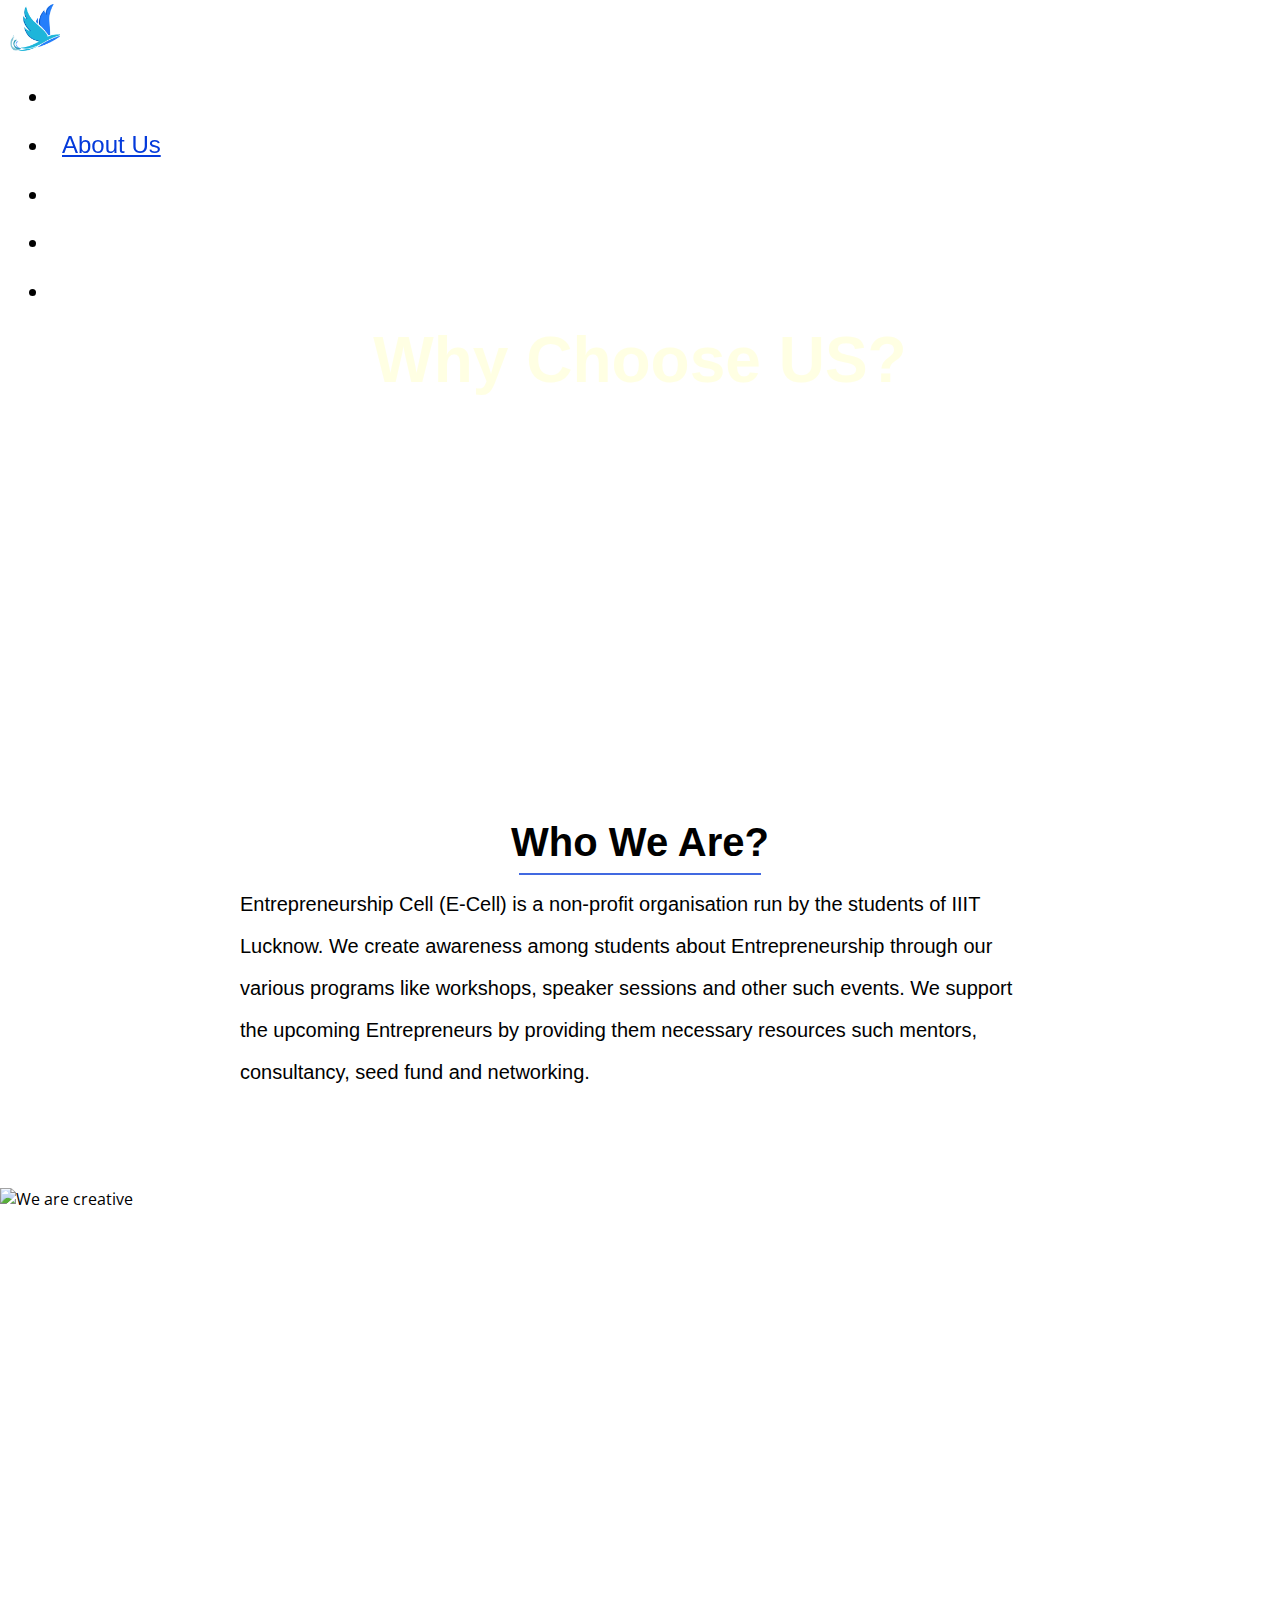
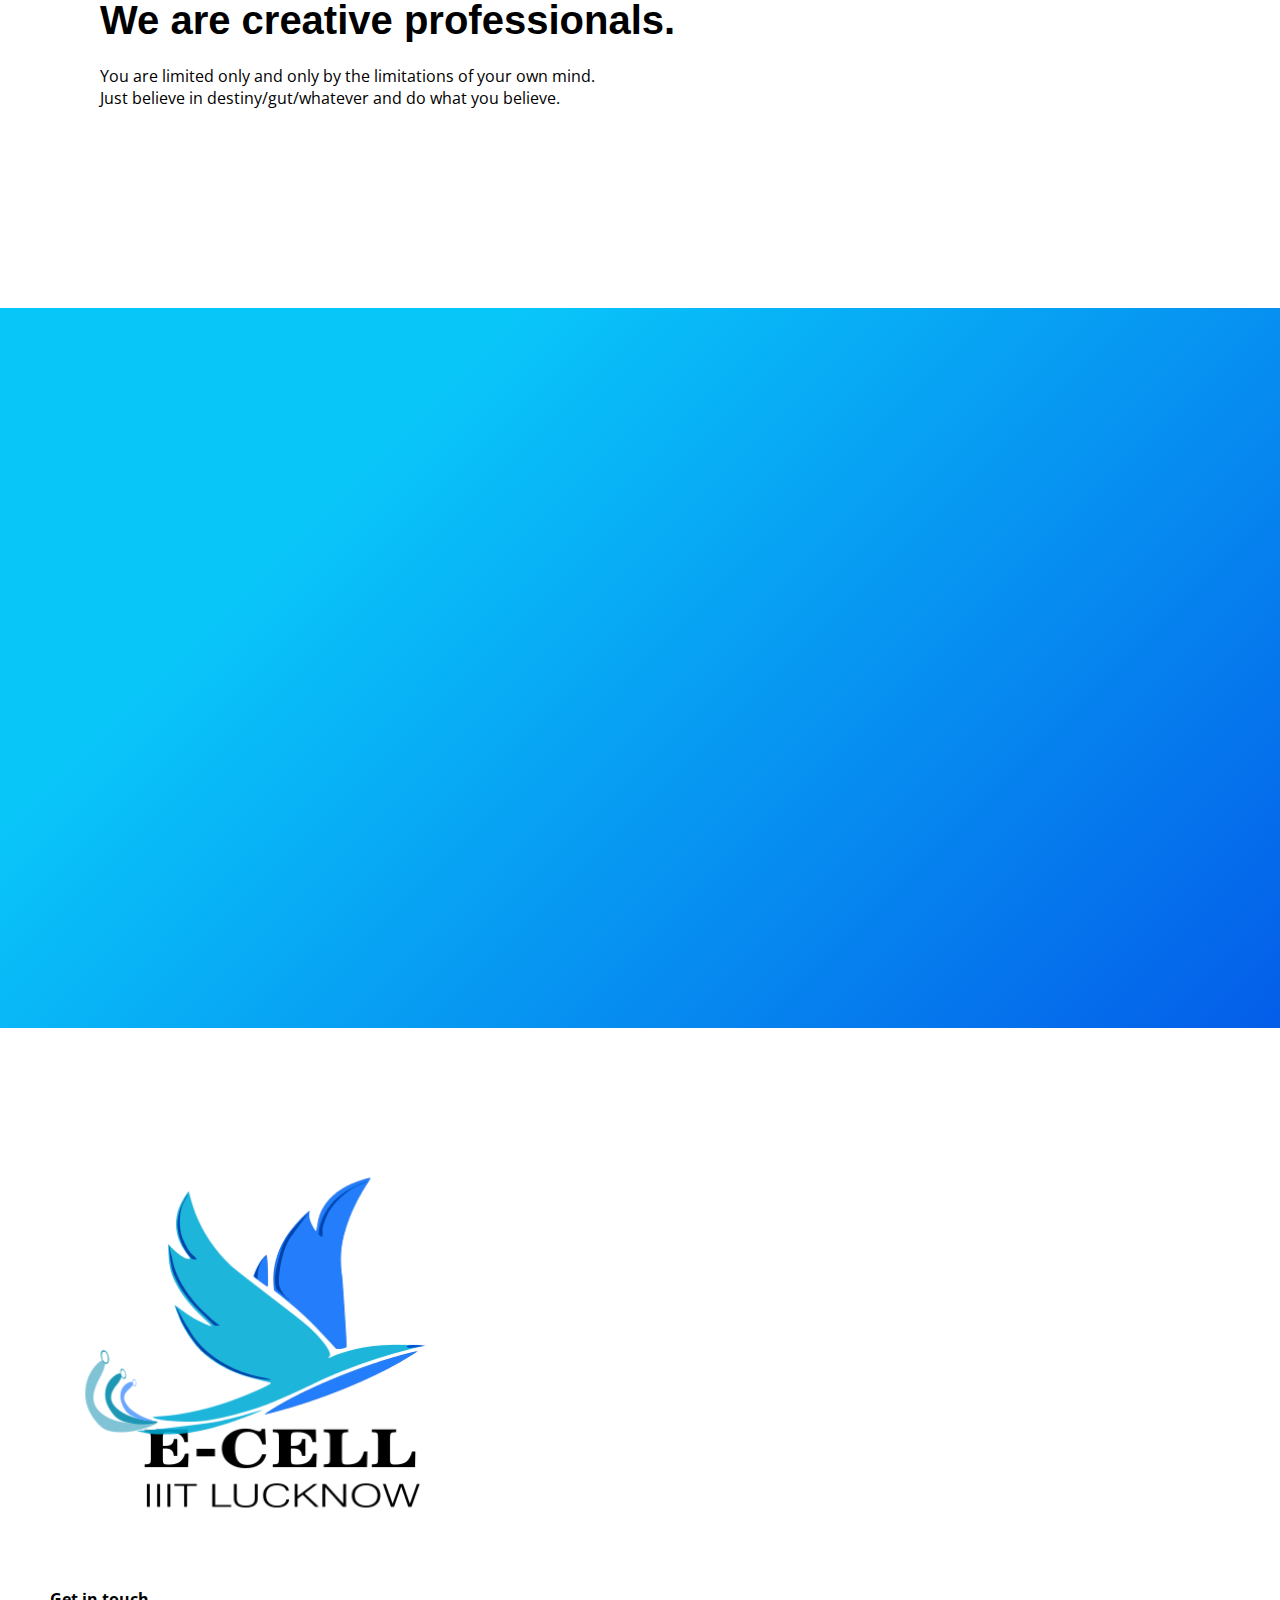
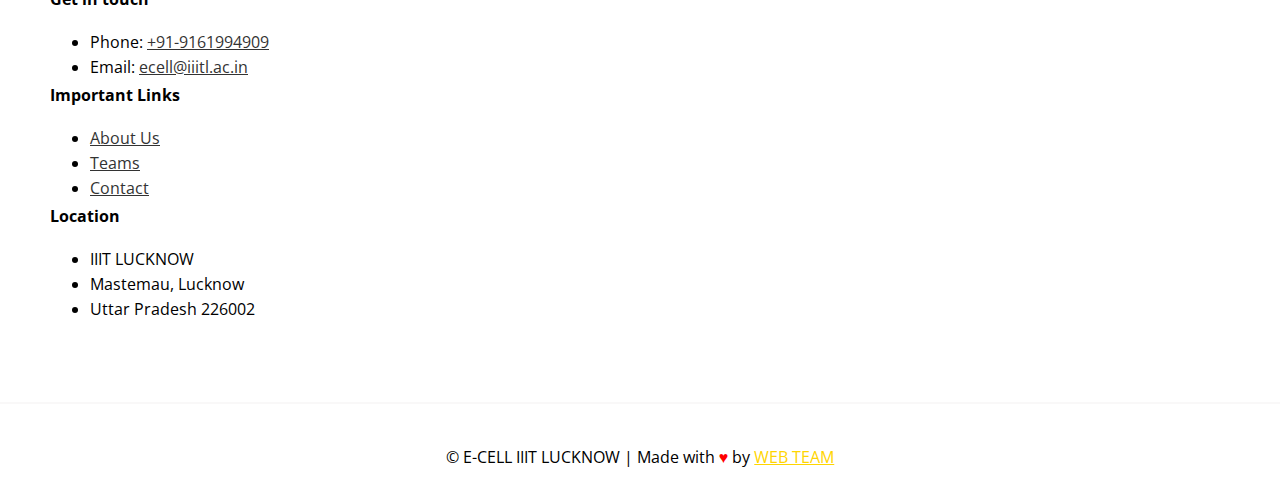
==== commit dc9c696a: "Revert "Changed the link from http to https in teams.html and about-us.html"" ====
--- a/about-us.html
+++ b/about-us.html
@@ -43,7 +43,7 @@
                         <li class="right-nav-links"><a href="index.html">Home</a></li>
                         <li class="active right-nav-links"><a href="about-us.html">About Us</a></li>
                         <li class="right-nav-links"><a href="teams.html">Teams</a></li>
-                        <li class="right-nav-links"><a href="https://ecell-iiitl.github.io/Start-the-buckup/">Events</a></li>
+                        <li class="right-nav-links"><a href="events_gallery.html">Events</a></li>
                         <li class="right-nav-links"><a href="contact.html">Contact</a></li>
 
                     </ul>
@@ -139,70 +139,68 @@
 
     <footer id="colophon" class="site-footer">
 
-        <div class="container">
-
-            <div class="row">
-
-                <div class="col-md-3 col-xs-6">
-
-                    <div class="mb-xs-20">
-                        <a href="index.html" class="site-title yellow-text"><img src="assets/img/eCell-Logo.png" class="footer-logo"></a>
-                        <p class="mb-0"></p>
-                    </div>
-
-                </div>
-
-                <div class="col-md-3 col-xs-6">
-
-                    <div class="mb-xs-20">
-                        <h4 class="small-title">Get in touch</h4>
-                        <ul class="list-unstyled">
-                            <li>Phone: <a href="tel:+9161994909">+91-9161994909</a></li>
-                            <li>Email: <a href="mailto:ecell@iiitl.ac.in">ecell@iiitl.ac.in</a></li>
-                        </ul>
-                    </div>
-
-                </div>
-
-                <div class="col-md-3 col-xs-6">
-
-                    <div class="mb-xs-20">
-                        <h4 class="small-title">Important Links</h4>
-                        <ul class="list-unstyled">
-                            <li><a href="about-us.html">About Us</a></li>
-                            <li><a href="teams.html">Teams</a></li>
-                            <li><a href="contact.html">Contact</a></li>
-                            <li><a href="https://iiitl.ac.in/">IIIT Lucknow</a></li>
-                        </ul>
-                    </div>
-
-                </div>
-
-                <div class="col-md-3 col-xs-6">
-
-                    <div class="mb-xs-20">
-                        <h4 class="small-title">Location</h4>
-                        <ul class="list-unstyled">
-                            <li>IIIT LUCKNOW</li>
-                            <li>Mastemau, Lucknow</li>
-                            <li>Uttar Pradesh 226002</li>
-
-                        </ul>
-                    </div>
-
-                </div>
-
-            </div>
-
-        </div>
-
-        <div class="copyright">
-            <p>&copy; E-CELL IIIT LUCKNOW | Made with <font style="color:red">&hearts;</font> by <a href="teams.html#web-team" class="yellow-text">WEB
-                    TEAM</a></p>
-        </div>
-
-    </footer>
-
+            <div class="container">
+
+                <div class="row">
+
+                    <div class="col-md-3 col-xs-6">
+
+                        <div class="mb-xs-20">
+                            <a href="index.html" class="site-title yellow-text"><img src="assets/img/eCell-Logo.png" class="footer-logo"></a>
+                            <p class="mb-0"></p>
+                        </div>
+
+                    </div>
+
+                    <div class="col-md-3 col-xs-6">
+
+                        <div class="mb-xs-20">
+                            <h4 class="small-title">Get in touch</h4>
+                            <ul class="list-unstyled">
+                                <li>Phone: <a href="tel:+919161994909">+91-9161994909</a></li>
+                                <li>Email: <a href="mailto:ecell@iiitl.ac.in">ecell@iiitl.ac.in</a></li>
+                            </ul>
+                        </div>
+
+                    </div>
+
+                    <div class="col-md-3 col-xs-6">
+
+                        <div class="mb-xs-20">
+                            <h4 class="small-title">Important Links</h4>
+                            <ul class="list-unstyled">
+                                <li><a href="about-us.html">About Us</a></li>
+                                <li><a href="teams.html">Teams</a></li>
+                                <li><a href="contact.html">Contact</a></li>
+                            </ul>
+                        </div>
+
+                    </div>
+
+                    <div class="col-md-3 col-xs-6">
+
+                        <div class="mb-xs-20">
+                            <h4 class="small-title">Location</h4>
+                            <ul class="list-unstyled">
+                                <li>IIIT LUCKNOW</li>
+                                <li>Mastemau, Lucknow</li>
+                                <li>Uttar Pradesh 226002</li>
+
+                            </ul>
+                        </div>
+
+                    </div>
+
+                </div>
+
+            </div>
+
+            <div class="copyright">
+                <p>&copy; E-CELL IIIT LUCKNOW | Made with <font style="color:red">&hearts;</font> by <a href="teams.html#web-team" class="yellow-text">WEB
+                        TEAM</a></p>
+            </div>
+
+        </footer>
 
     <script src="https://ajax.googleapis.com/ajax/libs/jquery/3.1.1/jquery.min.js"></script>
     <script src="assets/js/bootstrap.min.js"></script>
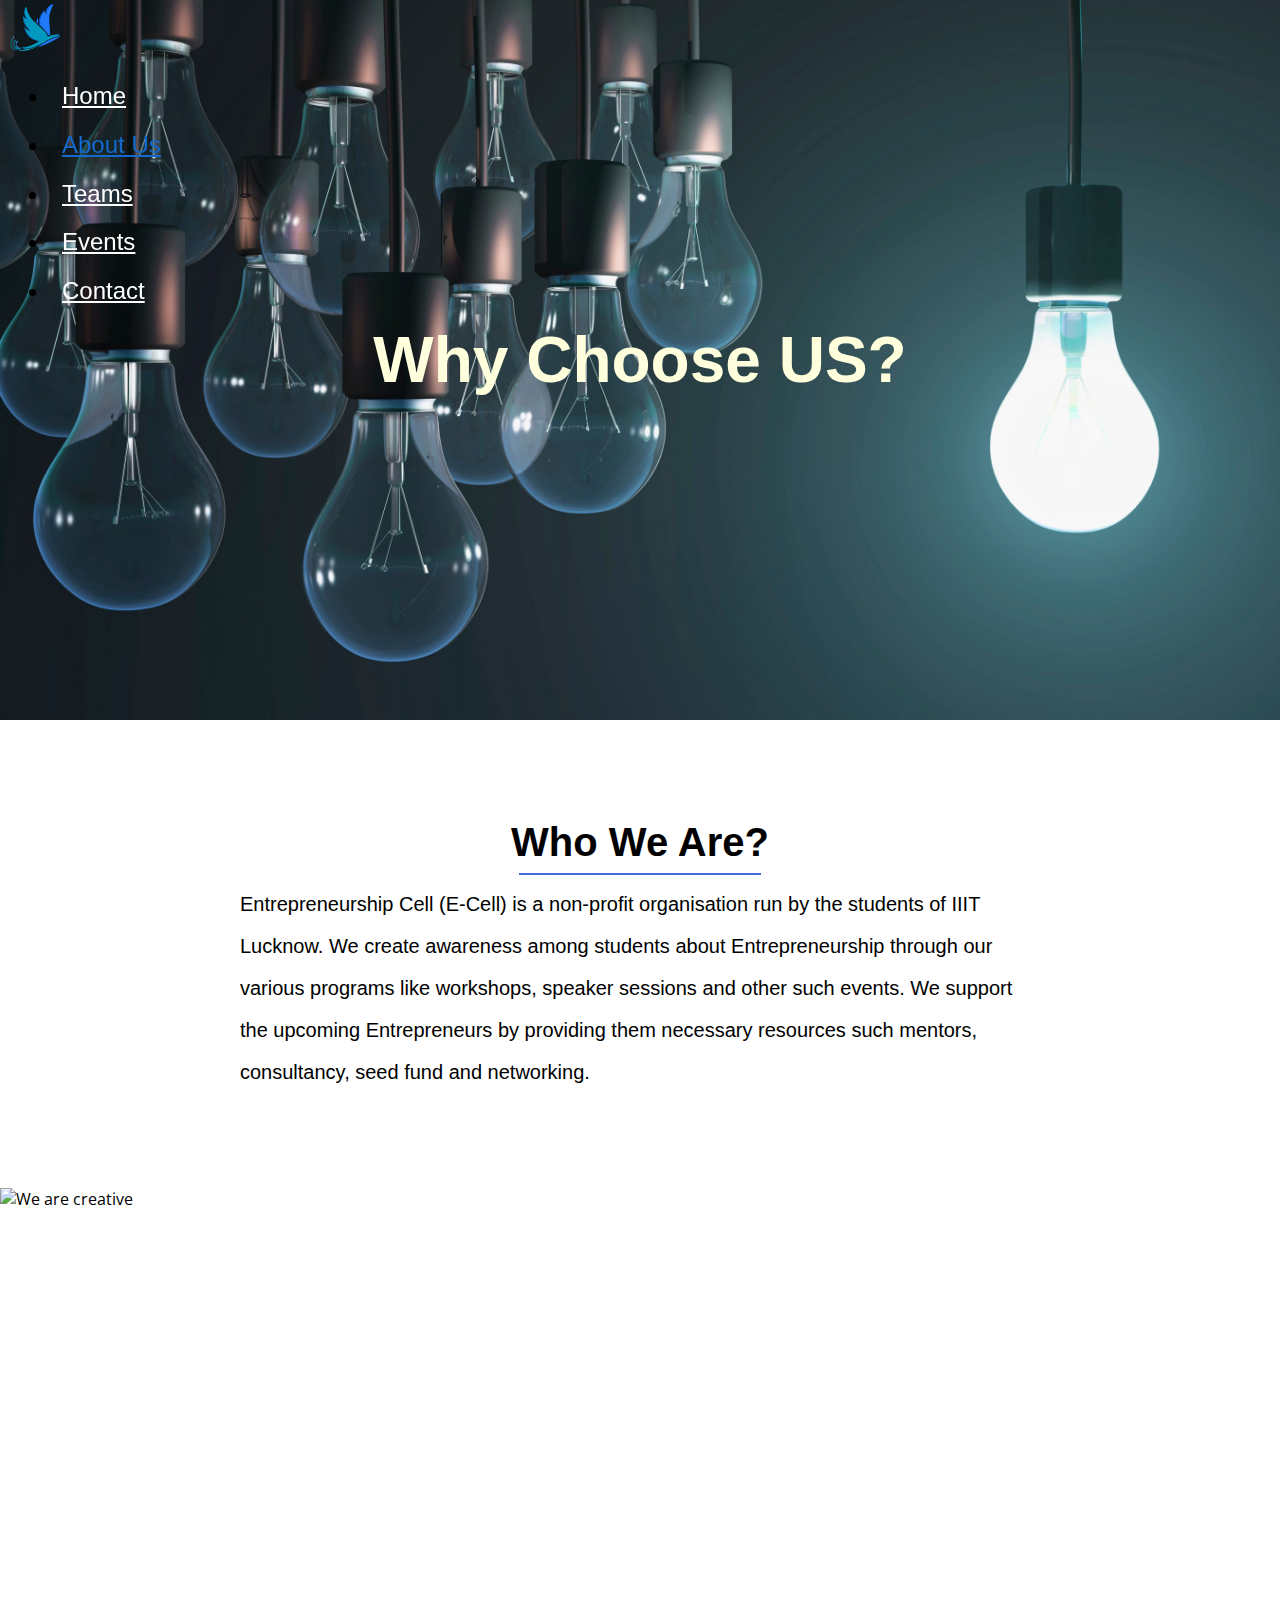
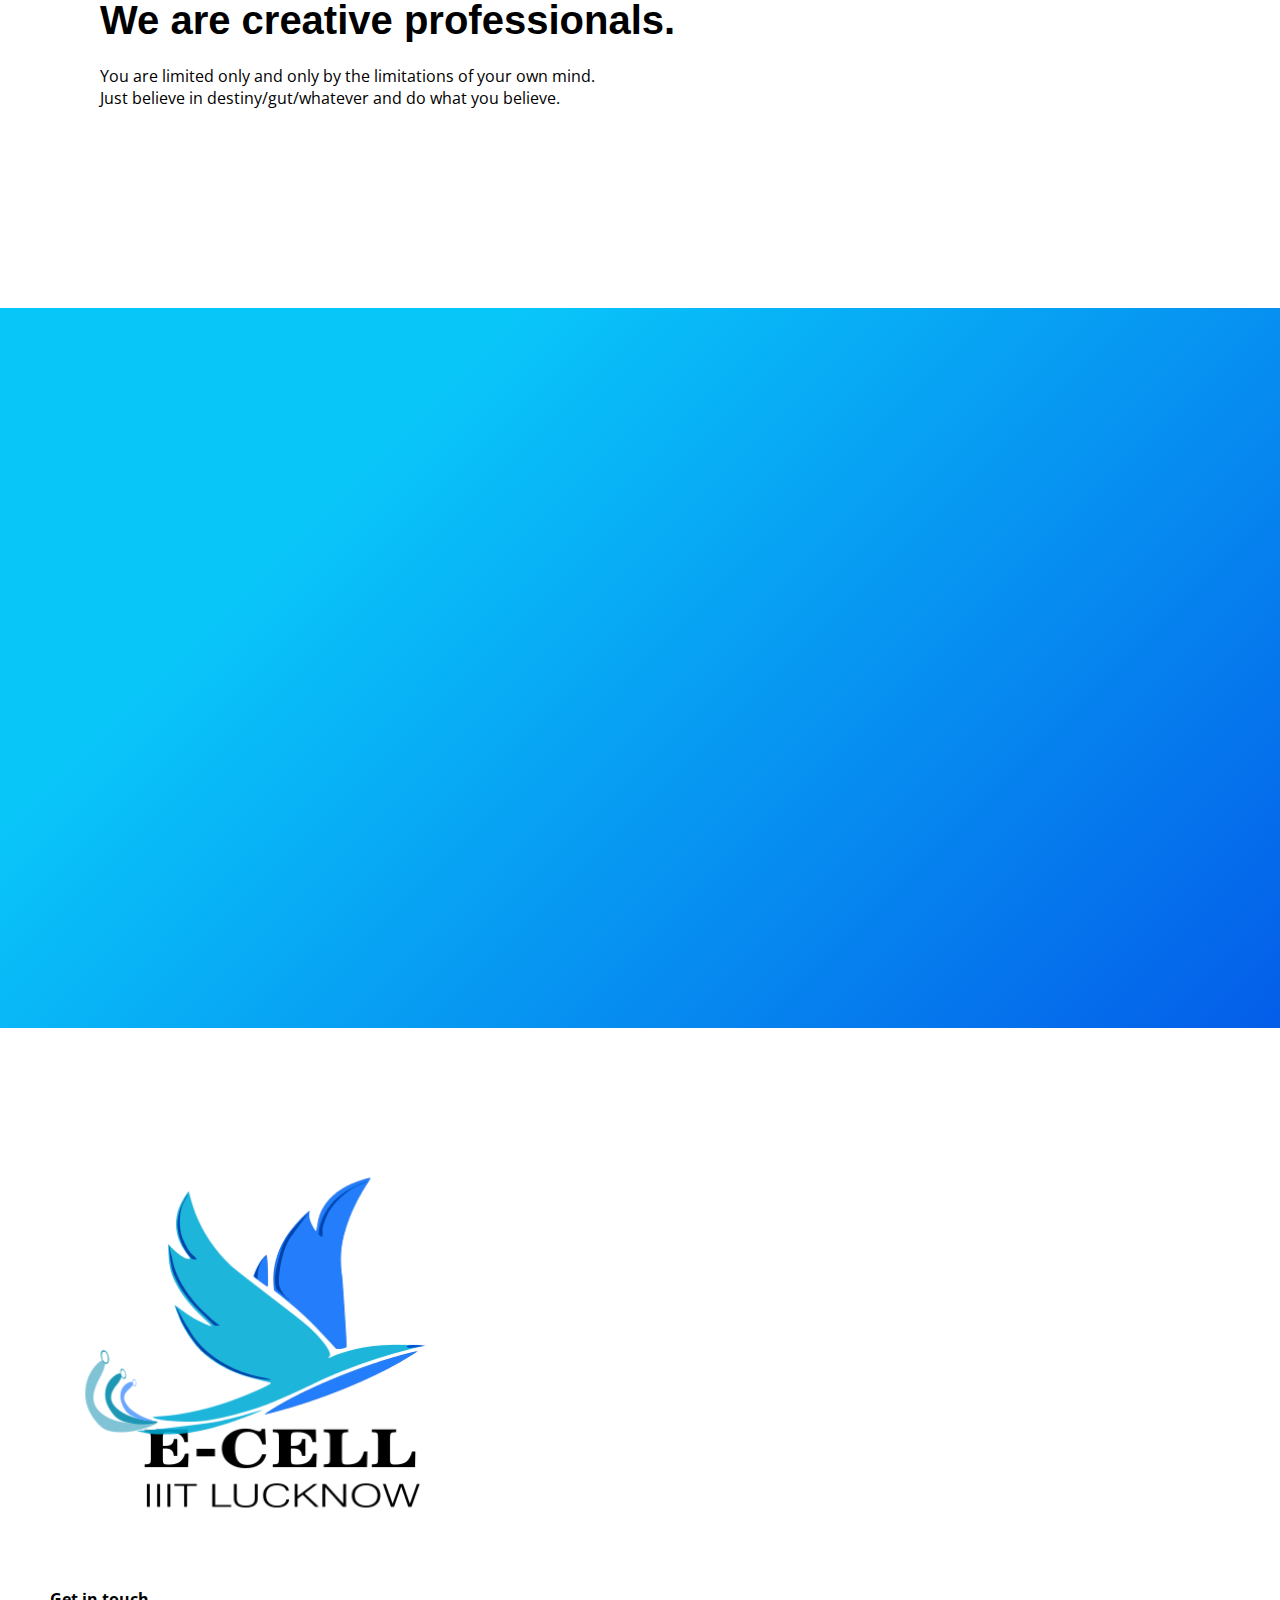
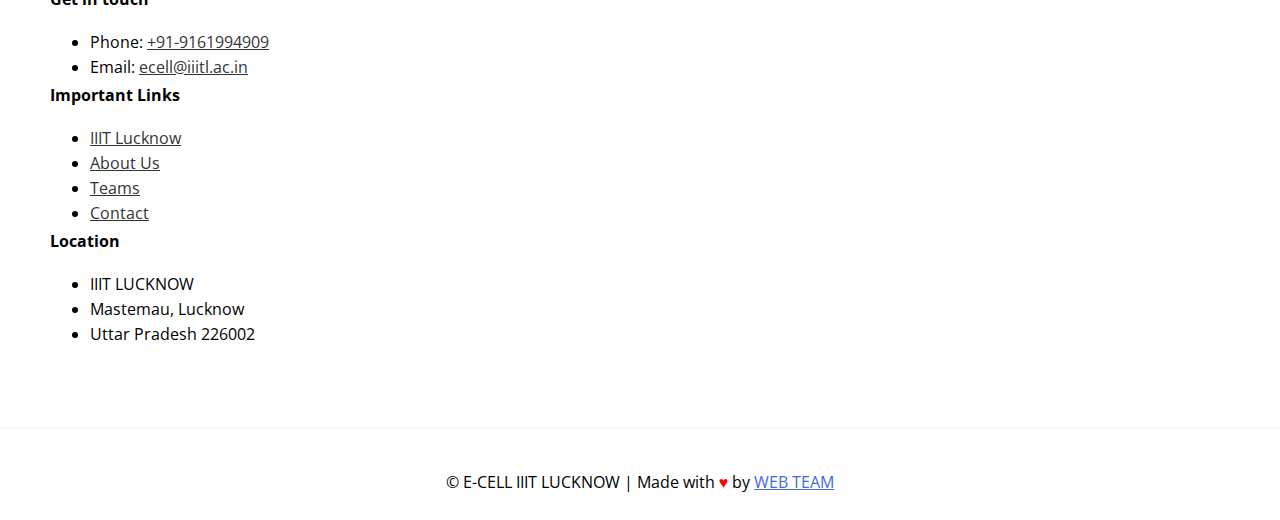
==== commit 159a5338: "changed bg img" ====
--- a/about-us.html
+++ b/about-us.html
@@ -11,7 +11,7 @@
     <meta name="viewport" content="width=device-width, minimum-scale=1.0, maximum-scale=1.0">
     <meta name="apple-mobile-web-app-capable" content="yes">
 
-    <link href='http://fonts.googleapis.com/css?family=Open+Sans:400,300,600,700' rel='stylesheet' type='text/css'>
+    <link href='https://fonts.googleapis.com/css?family=Open+Sans:400,300,600,700' rel='stylesheet' type='text/css'>
     <script src="https://kit.fontawesome.com/bdee93272c.js" crossorigin="anonymous"></script>
 
     <link rel="icon" type="image/png" sizes="16x16" href="assets/img/logo.png">
@@ -43,7 +43,7 @@
                         <li class="right-nav-links"><a href="index.html">Home</a></li>
                         <li class="active right-nav-links"><a href="about-us.html">About Us</a></li>
                         <li class="right-nav-links"><a href="teams.html">Teams</a></li>
-                        <li class="right-nav-links"><a href="events_gallery.html">Events</a></li>
+                        <li class="right-nav-links"><a href="https://start-the-buck-up.netlify.app/">Events</a></li>
                         <li class="right-nav-links"><a href="contact.html">Contact</a></li>
 
                     </ul>
@@ -169,9 +169,11 @@
                         <div class="mb-xs-20">
                             <h4 class="small-title">Important Links</h4>
                             <ul class="list-unstyled">
+                                <li><a href="https://iiitl.ac.in/">IIIT Lucknow</a></li>
                                 <li><a href="about-us.html">About Us</a></li>
                                 <li><a href="teams.html">Teams</a></li>
                                 <li><a href="contact.html">Contact</a></li>
+                                
                             </ul>
                         </div>
 
--- a/assets/css/style.css
+++ b/assets/css/style.css
@@ -1083,13 +1083,13 @@
 /* HERO
 ================================================== */
 .hero {
-  background: url(../img/bulb.lnk) center no-repeat;
+  background: url(../img/bulb-min.jpg) center no-repeat;
   height: 100%;
   width: 100%;
   display: table;
   position: relative;
   background-size: cover;
-  opacity: 0.8;
+
 }
 
 .hero-max-720 {
@@ -1097,12 +1097,12 @@
 }
 
 .hero-about-us {
- background-image: url(../img/about-us.jpg);
+ background-image: url(../img/whychooseus.jpg);
  background-size: center cover;
 }
 
 .hero-contact {
- background-image: url(../img/contact-2.jpg);
+ background-image: url(../img/contact_us.jpg);
  background-size: center cover;
 }
 
@@ -2415,3 +2415,32 @@
   );
   border-radius: 5px;
 }
+
+
+
+
+/* ============================================================================== */
+
+.our-team {
+  box-shadow:
+  0 2.8px 2.2px rgba(0, 0, 0, 0.034),
+  0 6.7px 5.3px rgba(0, 0, 0, 0.048),
+  0 12.5px 10px rgba(0, 0, 0, 0.06),
+  0 22.3px 17.9px rgba(0, 0, 0, 0.072),
+  0 41.8px 33.4px rgba(0, 0, 0, 0.086),
+  0 100px 80px rgba(0, 0, 0, 0.12)
+;
+
+  
+/*   
+  min-height: 200px;
+  width: 50vw;
+  margin: 100px auto;
+  background: white;
+  border-radius: 5px; */
+}
+
+/* 
+body {
+  background: #EEF2F7;
+} */
--- a/assets/css/colors.css
+++ b/assets/css/colors.css
@@ -0,0 +1,568 @@
+/*
+* Website: ecell iiit lucknow
+* Developers: Web Team Ecell IIIT LUCKNOW
+* */
+
+/* COLORS
+*/
+
+/* CUSTOM RESETS
+================================================== */
+a {
+  color: #4169E1;
+}
+
+a:focus,
+a:hover {
+  color: #3B3A36;
+}
+
+/* 
+ * Buttons 
+ */
+.btn {
+  color: #292a2c;
+}
+
+.btn-yellow {
+  background-color: #4169E1; 
+  color: #fff;
+}
+
+.btn-transparent {
+  border:1px solid #e6e6e8;
+  background: transparent;
+}
+
+.btn-yellow-transparent {
+  color: #de614b;
+  border: 1px solid #de614b;
+}
+
+.btn:hover,
+.btn:focus {
+  background-color: #d5d5d5;
+}
+
+.btn-yellow-border {
+  border: 1px solid #4169E1;
+}
+
+.btn.btn-yellow-border:hover,
+.btn.btn-yellow-border:focus {
+  background-color: #4169E1; 
+  color: #fff; 
+}
+
+.btn-gray-border {
+  border: 1px solid #d5d5d5;
+}
+
+.btn.btn-gray-border:hover,
+.btn.btn-gray-border:focus {
+  background-color: #d5d5d5;  
+}
+
+/* 
+ * Forms 
+ */
+
+ /* Input fields */
+.form-control {
+  background-color: #f9f8f8;
+  border: 1px solid rgb(226, 222, 222);
+  border-radius: 3px;
+}
+
+.form-control:focus{
+  border-color: #4169E1;
+}
+
+input[type=search] + button:hover,
+input[type=search] + button:focus {
+  color: #4169E1;
+}
+
+/* Checkbox fields */
+.checkbox [type="checkbox"]:not(:checked) + label:before,
+.checkbox [type="checkbox"]:checked + label:before {
+  background-color: #f9f8f8;
+  border: 1px solid #f9f8f8;
+}
+
+.checkbox [type="checkbox"]:not(:checked) + label:after,
+.checkbox [type="checkbox"]:checked + label:after {
+  color: #4169E1;;
+}
+
+.checkbox [type="checkbox"]:checked:focus + label:before,
+.checkbox [type="checkbox"]:not(:checked):focus + label:before {
+  border: 1px dotted #4169E1;
+}
+
+.checkbox [type="checkbox"]:not(:checked) + label:hover:before,
+.checkbox [type="checkbox"]:checked + label:hover:before {
+  border: 1px solid #4169E1;
+}
+
+/* Radiobutton fields */
+.radio-btn [type="radio"]:not(:checked) + label:before,
+.radio-btn [type="radio"]:checked + label:before {
+  background-color: #f9f8f8;
+  border: 1px solid #f9f8f8;
+}
+
+.radio-btn [type="radio"]:not(:checked) + label:after,
+.radio-btn [type="radio"]:checked + label:after {
+  background-color: #4169E1;
+}
+
+.radio-btn [type="radio"]:checked:focus + label:before,
+.radio-btn [type="radio"]:not(:checked):focus + label:before {
+  border: 1px dotted #4169E1;
+}
+
+.radio-btn [type="radio"]:checked + label:hover:before,
+.radio-btn [type="radio"]:not(:checked) + label:hover:before {
+  border: 1px solid #4169E1;
+}
+
+/* Selectpicker */
+.selectpicker-styled {
+  background-color: #f9f8f8;
+  border: 1px solid #f9f8f8;
+}
+
+.selectpicker-styled:hover,
+.selectpicker-styled:active, 
+.selectpicker-styled.active {
+  border-color: #4169E1;
+}
+
+.selectpicker-options {
+  background-color: #f9f8f8;
+}
+
+.selectpicker-options li {
+  border: 1px solid #4169E1;
+  border-top: 0; 
+}
+
+.selectpicker-options li:hover {
+  color: #4169E1;
+  border-color: #4169E1;
+}
+
+
+/* ELEMENTS
+================================================== */
+/* Tabs */
+.tab-style + .tab-content {
+  background-color: #f9f8f8;
+}
+
+.nav-tabs.tab-style > li.active > a {
+  background-color: #4169E1;
+  border: 1px solid #4169E1;
+}
+
+.nav-tabs.tab-style > li > a {
+  color: #333333;
+  background-color: #f9f8f8;
+  border: 1px solid #f9f8f8;
+}
+
+.nav-tabs.tab-style > li > a:hover {
+  border-color: #4169E1;
+}
+
+/* Accordion */
+.accordion .panel-heading a {
+  color: #333;
+}
+
+.accordion .panel-heading {
+  background-color: transparent;
+}
+
+.accordion .panel-heading a.collapsed {
+  background-color: #f9f8f8;
+}
+
+.accordion .panel-heading a.collapsed:hover,
+.accordion.accordion-gray .panel-heading a.collapsed:hover{
+  background-color: #4169E1;   
+}
+
+.accordion .panel-heading a {
+  background-color: #4169E1;
+}
+
+.accordion .panel-group .panel-heading + .panel-collapse > .panel-body,
+.accordion .panel-default > .panel-heading + .panel-collapse > .panel-body {
+  background-color: #f9f8f8;
+}
+
+/* Accordion-gray */
+.accordion.accordion-gray  .panel-heading a {
+  color: #fff;
+}
+
+.accordion.accordion-gray .panel-heading a.collapsed {
+  background-color: #3B3A36;
+}
+
+/* LAYOUT
+================================================== */
+/* Background colors */
+.gray-bg {
+  background-color: #333;
+}
+
+.yellow-bg {
+  background-color: #4169E1;  
+}
+
+.black-bg {
+  background-color: #000;
+}
+
+.light-gray-bg {
+  background-color: #f9f8f8;
+}
+
+.transparent-bg {
+  background: transparent;
+}
+
+a.white-text:hover {
+  color: #333; 
+} 
+
+/* Text colors */
+.gray-text {
+  color: #333;
+}
+
+.yellow-text {
+  color: #4169E1;  
+}
+
+.breadcrumb li a {
+  color: #777e88;
+}
+
+.breadcrumb .active {
+  color: #4169E1;
+}
+
+/* Pagination */
+.pagination > li > a {
+  color: #292a2c;
+  background-color: #f9f8f8;
+}
+
+.pagination > li.active > a,
+.pagination > li > a:hover,
+.pagination > li.active > a:hover {
+  background-color: #4169E1;
+  color: #fff;
+}
+
+/* HEADER
+================================================== */
+.site-header {
+  background-color: rgba(59,58,54,0);
+  border-bottom: 1px solid rgba(226,226,226,0);
+}
+
+.site-header-fill {
+  background-color: rgba(59,58,54,1);    
+  border-bottom: 1px solid rgba(226,226,226,1);
+}
+
+/* Site-logo */
+.site-title a:hover {
+  color: #fff;
+}
+
+.site-title.yellow-text:hover  {
+  color: #4169E1;   
+}
+
+/* Navigation */
+.navbar-nav > li > a:hover,
+.navbar-nav > li.active > a,
+.navbar-collapse li a:hover,
+.dropdown.open > a, 
+.dropdown-menu a:hover, 
+.dropdown:hover > a, 
+.dropdown-menu>li>a:focus,
+.dropdown-menu li a:hover,
+.slicknav_nav li.active > a,
+.slicknav_nav .dropdown.active > a a,
+.slicknav_nav .active .active a {
+  color: #1369ce;  
+}
+
+.slicknav_nav > li > a .slicknav_arrow {
+  color: #fff;
+}
+
+.dropdown-menu li.active a,
+.dropdown-menu li.active a:hover {
+  background-color: transparent;
+  color: #4169E1;    
+}
+
+.navbar-nav > li > a:hover,
+.navbar-nav > li > a:focus,
+.nav .open > a, 
+.nav .open > a:focus, 
+.nav .open > a:hover,
+.navbar-collapse li a:hover, 
+.dropdown-menu a:hover, 
+.dropdown:hover > a, 
+.dropdown-menu>li>a:focus,
+.dropdown-menu li a:hover  {
+  background-color: transparent;
+}
+
+.dropdown-menu {
+  border-top: 5px solid #4169E1; 
+}
+
+/* HERO
+================================================== */
+.hero-text {
+  color: #fff;
+}
+
+.hero-arrow a {
+  color: #fff;
+}
+
+.hero-arrow a:hover {
+  color: #4169E1; 
+}
+
+/* SITEMAIN
+================================================== */
+/* Section: Works */
+.multi-item-controls .carousel-control i {
+  color: #000;
+}
+
+/* Section: Service */
+.service-icon {
+  background-color: #f9f8f8;
+}
+
+.service-icon .fa {
+  color: #4169E1;
+}
+
+/* Section: Counter */
+.counter-line:after{
+  background-color: #4a4a4a;
+}
+
+/* Section: Team */
+
+.team-member-position {
+  color: #4169E1; 
+}
+
+.team-member-text {
+  color: #777e88;
+}
+
+.social-links a {
+  border: 1px solid #eeeeee;
+}
+
+.section-team .carousel-control,
+.section-portfolio-item .carousel-control {
+  border: 1px solid #e6e6e8;
+}
+
+/* Section: Clients */
+
+.testimonial {
+  background-color: #fff;
+}
+
+.slick-dots li button {
+  background-color: #fff;
+}
+
+.slick-dots li.slick-active button,
+.slick-dots li:not(.slick-active):hover button  {
+  border: 1px solid #fff;
+  background-color: transparent;
+}
+
+.light-gray-bg .slick-dots li button {
+  background-color: #3B3A36;
+}
+
+.light-gray-bg .slick-dots li.slick-active button,
+.light-gray-bg .slick-dots li:not(.slick-active):hover button {
+  border: 1px solid #3B3A36;
+  background-color: transparent;
+}
+
+/* Section: Social networks */ 
+.social-networks a:hover {
+  color: #fff;
+}
+
+/* PAGES
+================================================== */
+
+/*
+ * PORTFOLIO
+ */
+.portfolio-sorting .active,
+.portfolio-sorting .btn:active {
+  background-color: #4169E1; 
+  border-color: #4169E1; 
+  color: #fff;
+}
+
+.portfolio-link:hover .portfolio-info::before {
+  background: #ffffff;
+}
+
+.portfolio-link h2 {
+  color: #fff;
+  background: rgba(0, 0, 0, 0.5);
+}
+
+.portfolio-link p {
+  color: #000;
+  background: #ffffff;
+}
+
+/*
+ * BLOG
+ */
+.post-title {
+  color: #333;
+}
+
+a.post-title:hover,
+.blog-post > a:hover + .post-content .post-title {
+  color: #4169E1;
+}
+
+.post-meta li + li:before {
+  background-color: #777e88;
+}
+
+.post-meta li a {
+  color: #333;
+}
+
+.post-meta li a:hover {
+  color: #4169E1;;
+} 
+
+/* 
+ * Sidebar
+ */
+.widget-categories li a {
+  color: #777e88;
+}
+
+.widget-categories li a:hover {
+  color: #4169E1;
+}
+
+/* Latest-posts */
+.posts-list li a:hover .widget-post-title {
+  color: #4169E1;
+}
+
+.widget-post-title {
+  color: #333;
+}
+
+.widget-post-date {
+  color: #333;
+}
+
+/* Tags */ 
+.widget-tags ul li a {
+  background-color: #f9f8f8;
+  color: #292a2c;
+}
+
+.widget-tags ul li a:hover {
+  background-color: #4169E1;
+  color: #fff;
+}
+
+/*
+ * BLOG POST
+ */
+
+/* Section: Blog post */
+
+.post-information-content,
+.post-comment-content {
+  padding-left: 95px;
+  padding-top: 5px;
+}
+
+.post-author-name,
+.post-comment-author-name {
+  color: #000;
+}
+
+.post-author-position {
+  color: #777e88;
+}
+
+/* FOOTER
+================================================== */
+.site-footer .site-title span {
+  color: #333;
+}
+
+.site-footer .list-unstyled li a {
+  color: #333;
+}
+
+/* copyright */
+.copyright {
+  border-top: 2px solid #f9f8f8;
+}
+
+.copyright .yellow-text:hover {
+  color: #4169E1;
+}
+
+/* Small Devices, Tablets */
+@media only screen and (max-width : 767px) { 
+  .nav-tabs {
+    background-color: #eaeaea;
+    border-bottom: none!important;
+  }
+
+  .nav-tabs.tab-style > li > a {
+    border-bottom-color: #f9f8f8;
+  }
+
+  .nav-tabs.tab-style > li > a:hover {
+    border-bottom-color: #4169E1;   
+  }
+
+  .slicknav_nav > li a {
+    color: #fff;
+  }
+
+  .dropdown-menu {
+    border: 0;
+  }
+}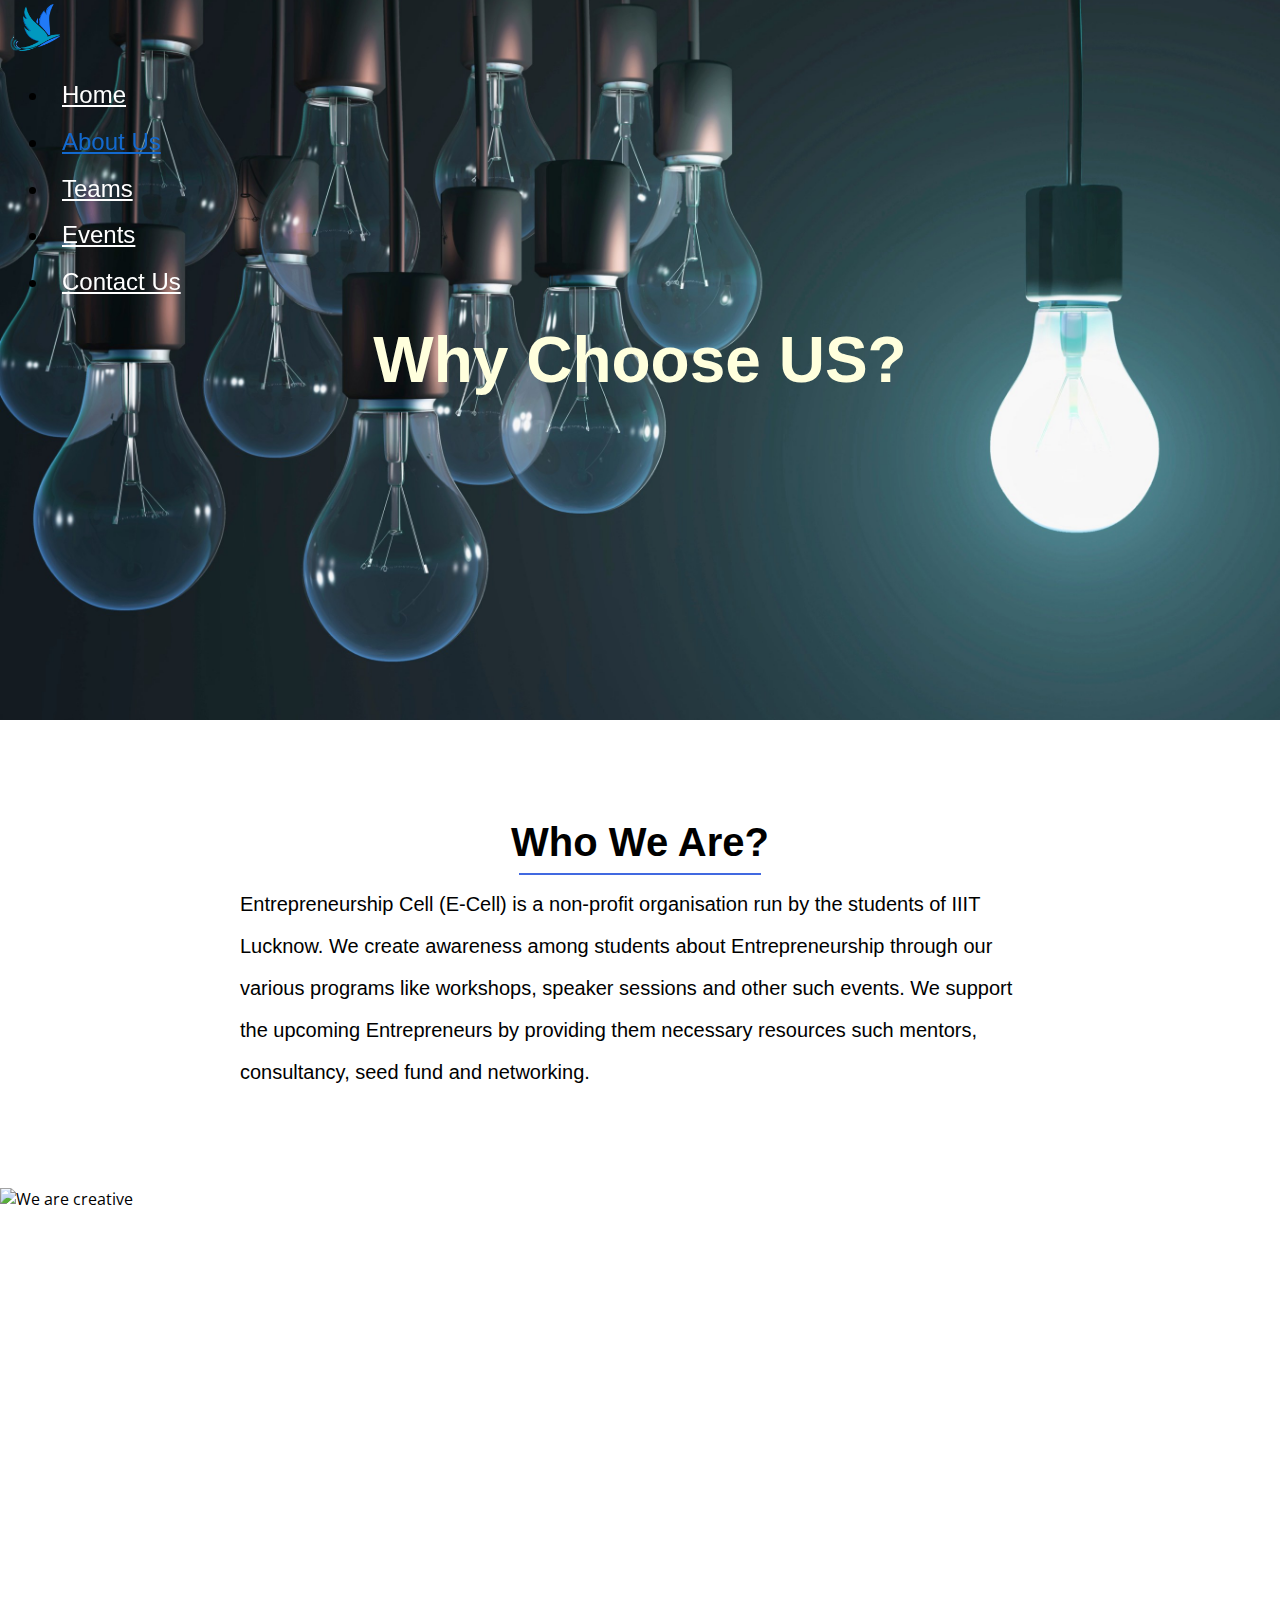
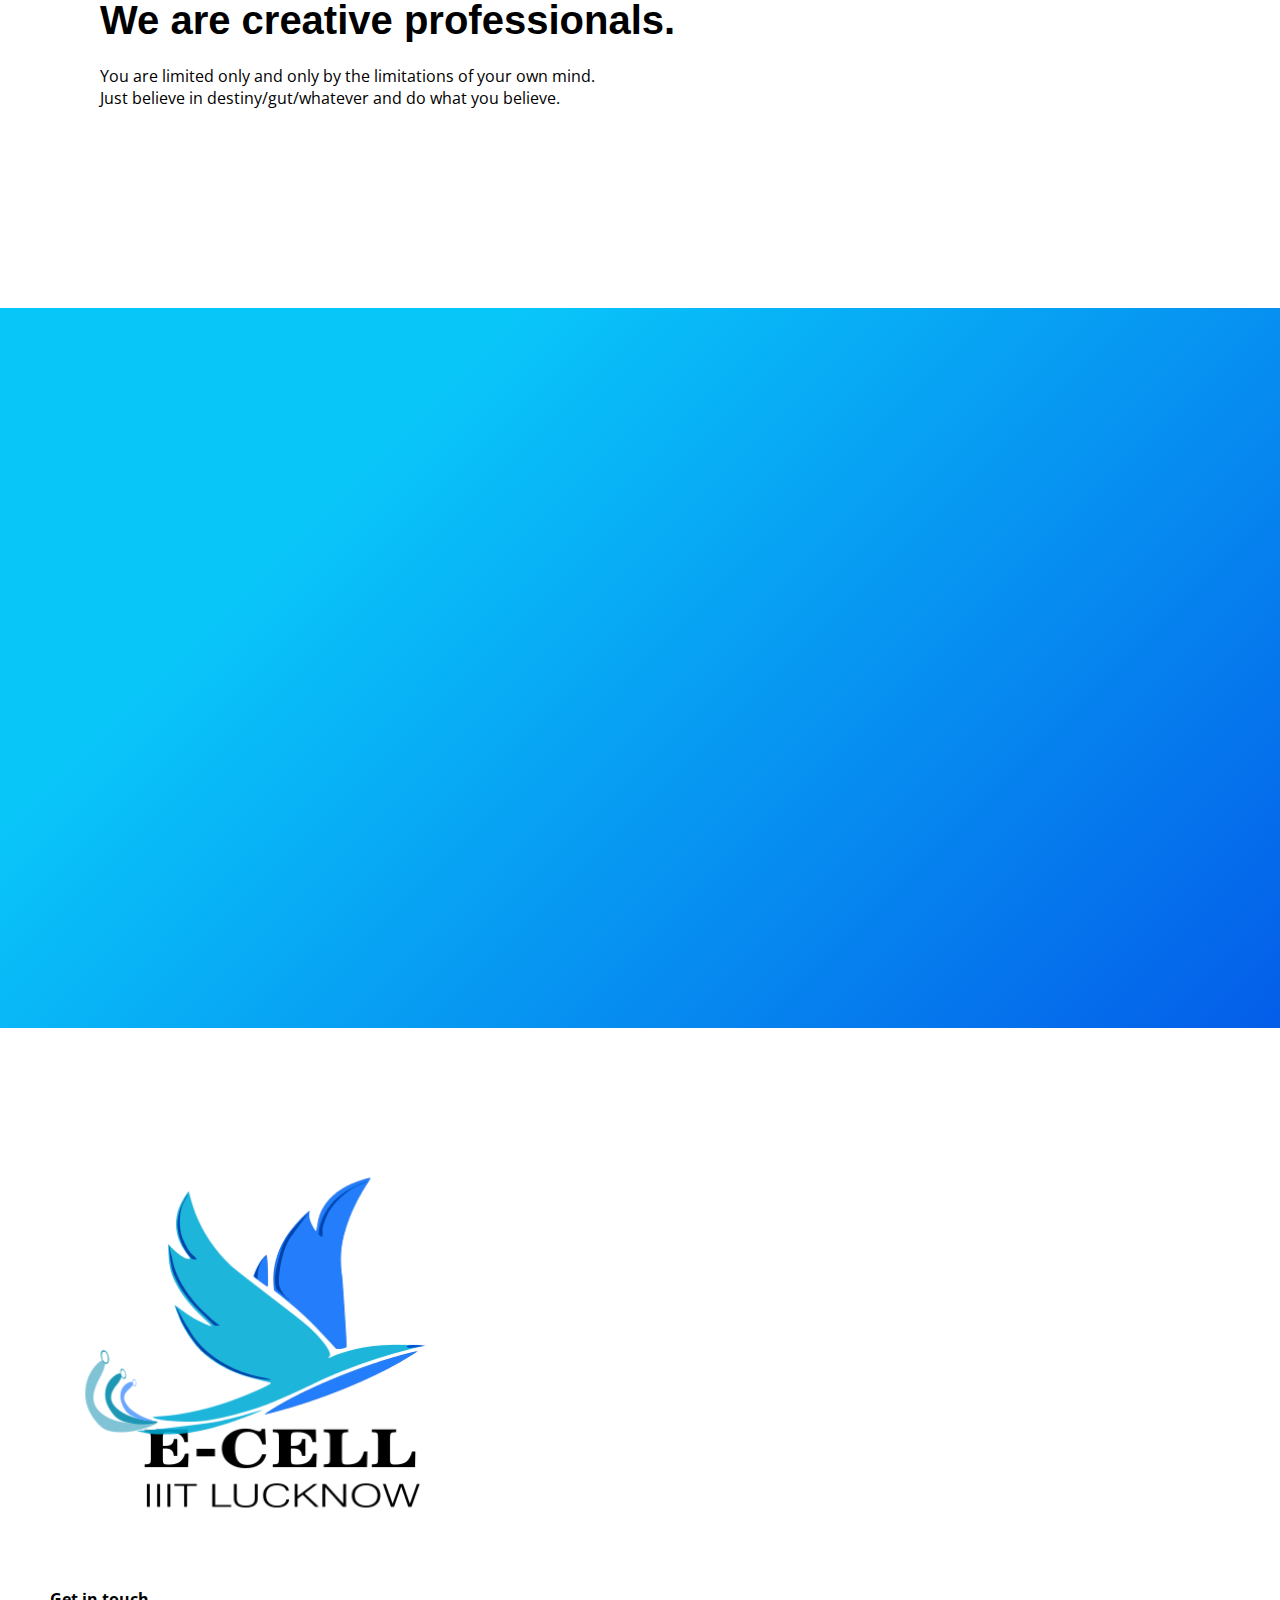
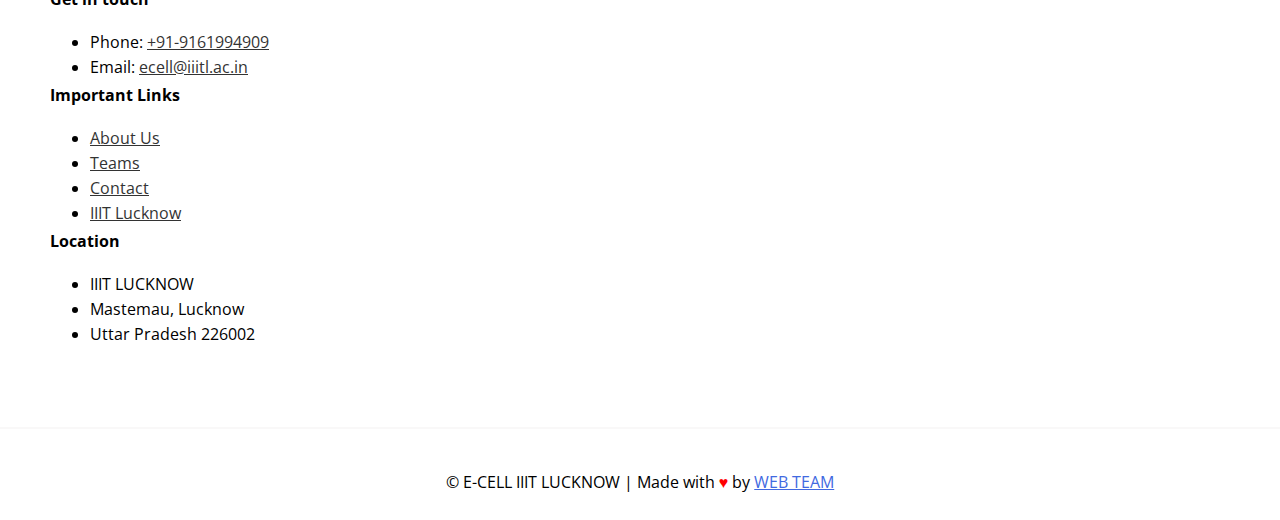
==== commit dc6babfe: "Merge pull request #24 from eCell-IIITL/development" ====
--- a/about-us.html
+++ b/about-us.html
@@ -44,7 +44,7 @@
                         <li class="active right-nav-links"><a href="about-us.html">About Us</a></li>
                         <li class="right-nav-links"><a href="teams.html">Teams</a></li>
                         <li class="right-nav-links"><a href="https://start-the-buck-up.netlify.app/">Events</a></li>
-                        <li class="right-nav-links"><a href="contact.html">Contact</a></li>
+                        <li class="right-nav-links"><a href="contact.html">Contact Us</a></li>
 
                     </ul>
 
@@ -139,70 +139,70 @@
 
     <footer id="colophon" class="site-footer">
 
-            <div class="container">
-
-                <div class="row">
-
-                    <div class="col-md-3 col-xs-6">
-
-                        <div class="mb-xs-20">
-                            <a href="index.html" class="site-title yellow-text"><img src="assets/img/eCell-Logo.png" class="footer-logo"></a>
-                            <p class="mb-0"></p>
-                        </div>
-
-                    </div>
-
-                    <div class="col-md-3 col-xs-6">
-
-                        <div class="mb-xs-20">
-                            <h4 class="small-title">Get in touch</h4>
-                            <ul class="list-unstyled">
-                                <li>Phone: <a href="tel:+919161994909">+91-9161994909</a></li>
-                                <li>Email: <a href="mailto:ecell@iiitl.ac.in">ecell@iiitl.ac.in</a></li>
-                            </ul>
-                        </div>
-
-                    </div>
-
-                    <div class="col-md-3 col-xs-6">
-
-                        <div class="mb-xs-20">
-                            <h4 class="small-title">Important Links</h4>
-                            <ul class="list-unstyled">
-                                <li><a href="https://iiitl.ac.in/">IIIT Lucknow</a></li>
-                                <li><a href="about-us.html">About Us</a></li>
-                                <li><a href="teams.html">Teams</a></li>
-                                <li><a href="contact.html">Contact</a></li>
-                                
-                            </ul>
-                        </div>
-
-                    </div>
-
-                    <div class="col-md-3 col-xs-6">
-
-                        <div class="mb-xs-20">
-                            <h4 class="small-title">Location</h4>
-                            <ul class="list-unstyled">
-                                <li>IIIT LUCKNOW</li>
-                                <li>Mastemau, Lucknow</li>
-                                <li>Uttar Pradesh 226002</li>
-
-                            </ul>
-                        </div>
-
-                    </div>
-
-                </div>
-
-            </div>
-
-            <div class="copyright">
-                <p>&copy; E-CELL IIIT LUCKNOW | Made with <font style="color:red">&hearts;</font> by <a href="teams.html#web-team" class="yellow-text">WEB
-                        TEAM</a></p>
-            </div>
-
-        </footer>
+        <div class="container">
+
+            <div class="row">
+
+                <div class="col-md-3 col-xs-6">
+
+                    <div class="mb-xs-20">
+                        <a href="index.html" class="site-title yellow-text"><img src="assets/img/eCell-Logo.png" class="footer-logo"></a>
+                        <p class="mb-0"></p>
+                    </div>
+
+                </div>
+
+                <div class="col-md-3 col-xs-6">
+
+                    <div class="mb-xs-20">
+                        <h4 class="small-title">Get in touch</h4>
+                        <ul class="list-unstyled">
+                            <li>Phone: <a href="tel:+9161994909">+91-9161994909</a></li>
+                            <li>Email: <a href="mailto:ecell@iiitl.ac.in">ecell@iiitl.ac.in</a></li>
+                        </ul>
+                    </div>
+
+                </div>
+
+                <div class="col-md-3 col-xs-6">
+
+                    <div class="mb-xs-20">
+                        <h4 class="small-title">Important Links</h4>
+                        <ul class="list-unstyled">
+                            <li><a href="about-us.html">About Us</a></li>
+                            <li><a href="teams.html">Teams</a></li>
+                            <li><a href="contact.html">Contact</a></li>
+                            <li><a href="https://iiitl.ac.in/">IIIT Lucknow</a></li>
+                        </ul>
+                    </div>
+
+                </div>
+
+                <div class="col-md-3 col-xs-6">
+
+                    <div class="mb-xs-20">
+                        <h4 class="small-title">Location</h4>
+                        <ul class="list-unstyled">
+                            <li>IIIT LUCKNOW</li>
+                            <li>Mastemau, Lucknow</li>
+                            <li>Uttar Pradesh 226002</li>
+
+                        </ul>
+                    </div>
+
+                </div>
+
+            </div>
+
+        </div>
+
+        <div class="copyright">
+            <p>&copy; E-CELL IIIT LUCKNOW | Made with <font style="color:red">&hearts;</font> by <a href="teams.html#web-team" class="yellow-text">WEB
+                    TEAM</a></p>
+        </div>
+
+    </footer>
+
 
     <script src="https://ajax.googleapis.com/ajax/libs/jquery/3.1.1/jquery.min.js"></script>
     <script src="assets/js/bootstrap.min.js"></script>
--- a/assets/css/style.css
+++ b/assets/css/style.css
@@ -1004,7 +1004,7 @@
 
 .navbar-nav > li > a,
 .slicknav_nav > li > a {
-  line-height: 30px;
+  /* line-height: 30px; */
   padding: 0 5px ;
   margin:  0 7px;
   /* font-weight: lighter; */
@@ -1022,7 +1022,7 @@
 .slicknav_nav li.active > a,
 .slicknav_nav .dropdown.active > a a,
 .slicknav_nav .active .active a {
-  color:rgb(4, 58, 219);
+  color:royalblue;
 }
 
 .slicknav_nav > li > a .slicknav_arrow {
@@ -1045,7 +1045,7 @@
 .dropdown:hover > a,
 .dropdown-menu>li>a:focus,
 .dropdown-menu li a:hover  {
-  background-color: ;
+  background-color: #fff;
   color:rgb(4, 58, 219)
 
 }
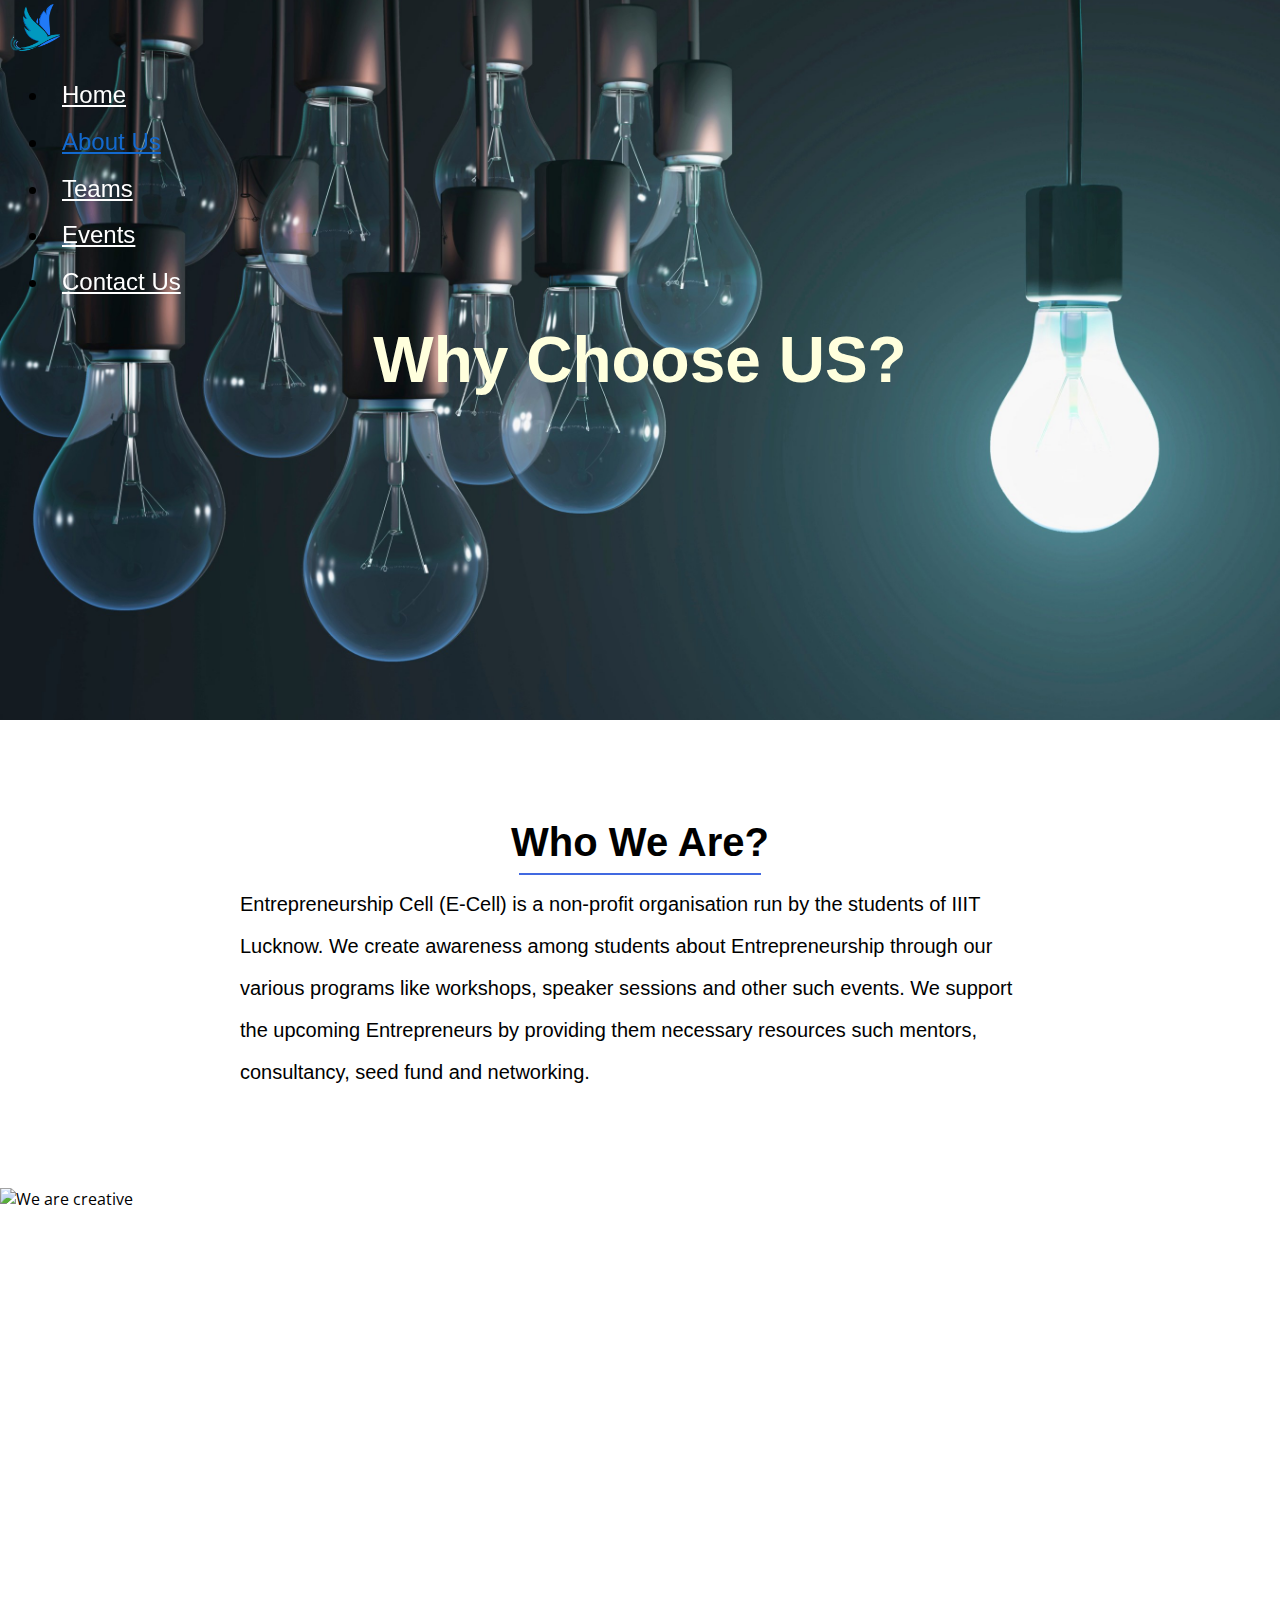
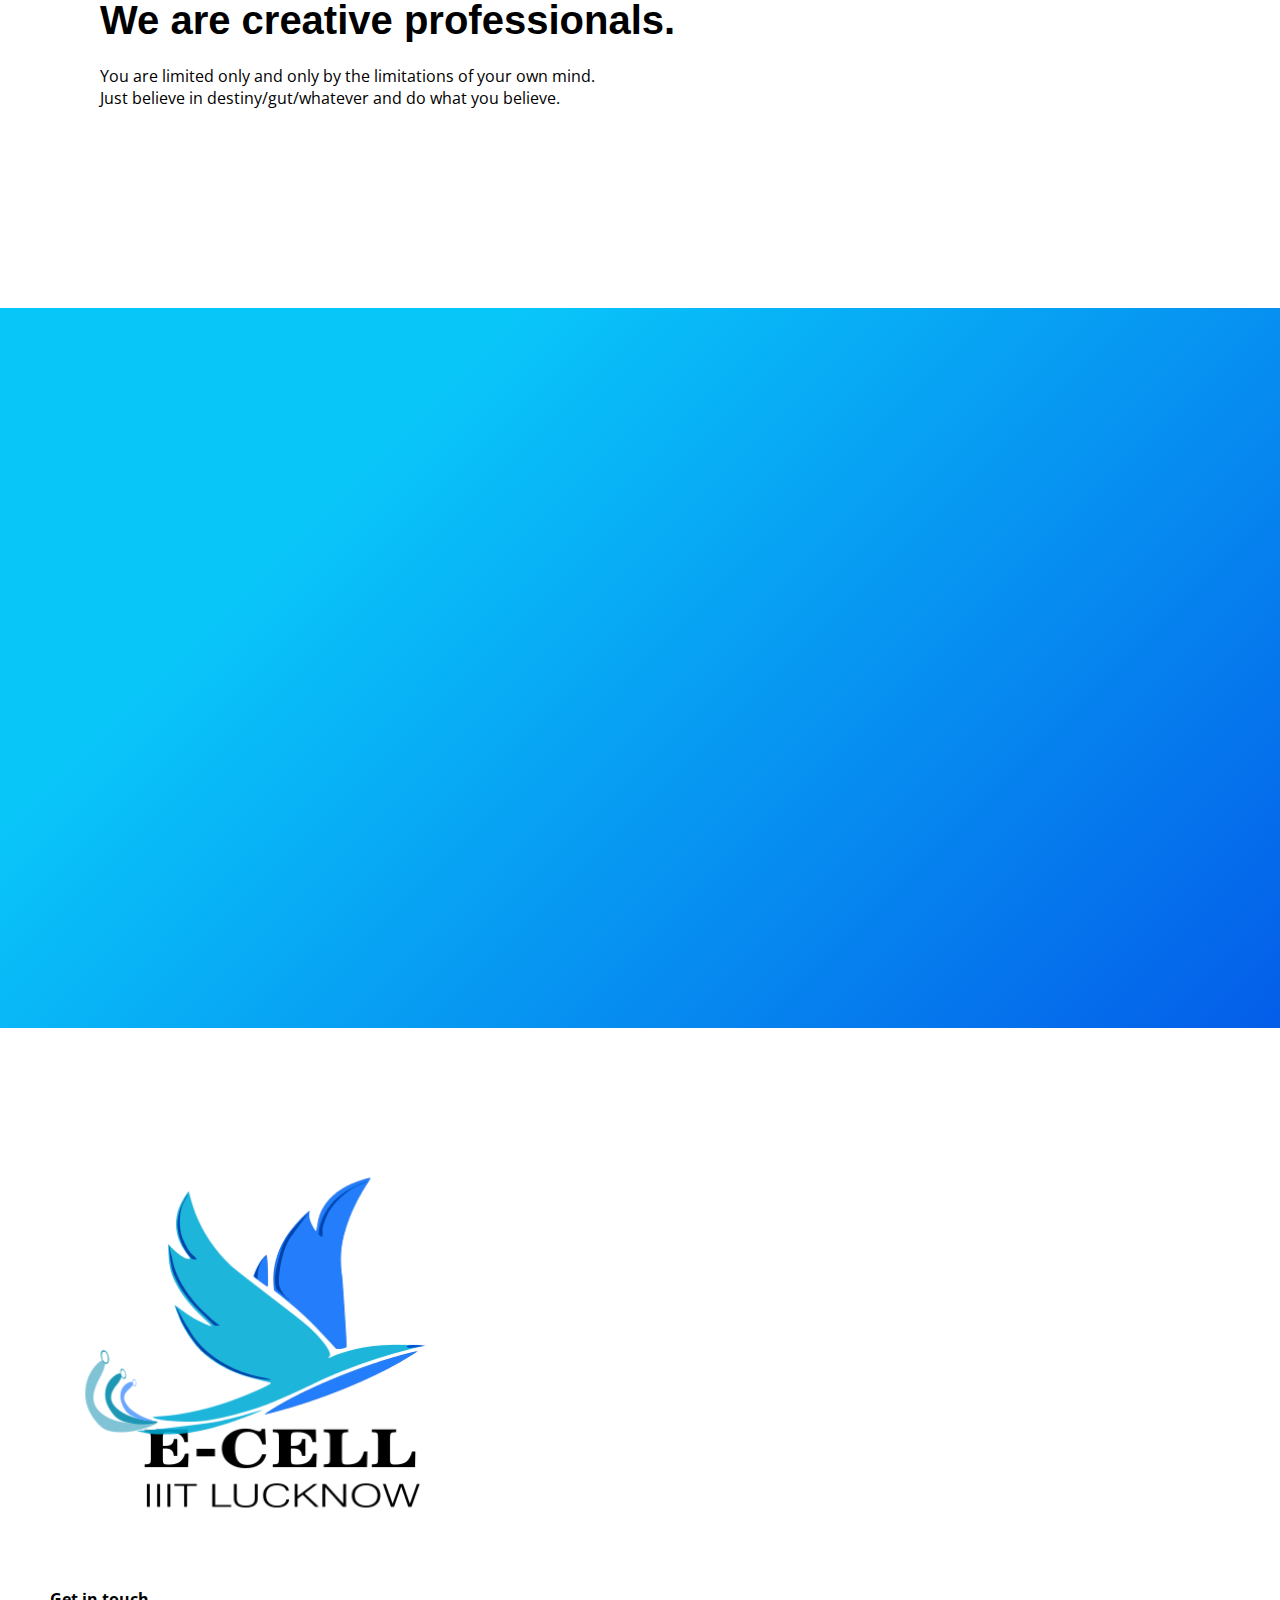
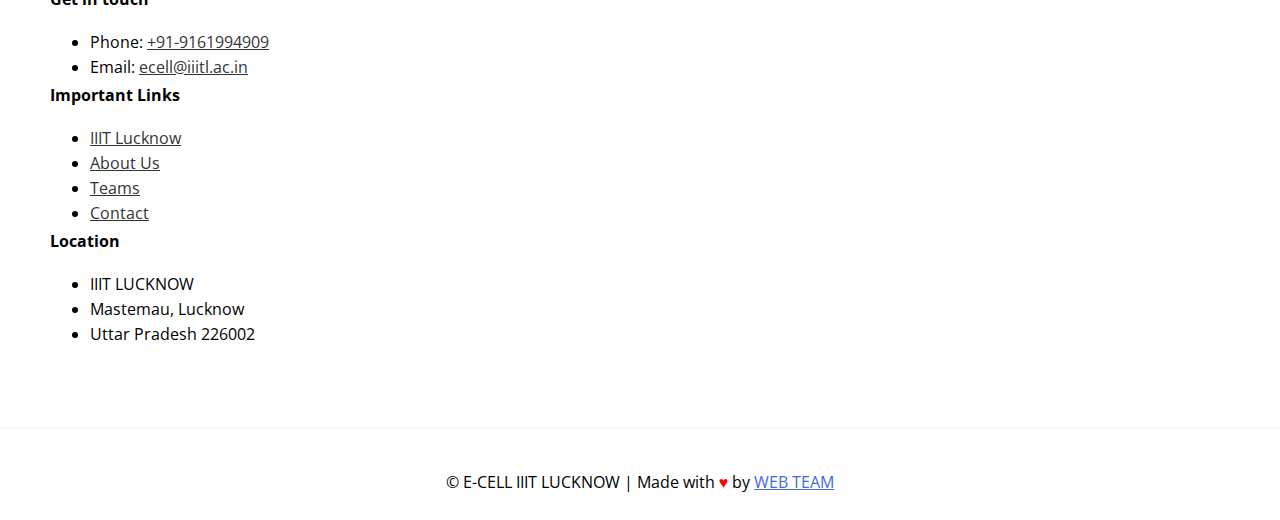
==== commit 47602294: "minor changes" ====
--- a/about-us.html
+++ b/about-us.html
@@ -169,10 +169,11 @@
                     <div class="mb-xs-20">
                         <h4 class="small-title">Important Links</h4>
                         <ul class="list-unstyled">
+                            <li><a href="https://iiitl.ac.in/">IIIT Lucknow</a></li>
                             <li><a href="about-us.html">About Us</a></li>
                             <li><a href="teams.html">Teams</a></li>
                             <li><a href="contact.html">Contact</a></li>
-                            <li><a href="https://iiitl.ac.in/">IIIT Lucknow</a></li>
+                            
                         </ul>
                     </div>
 
